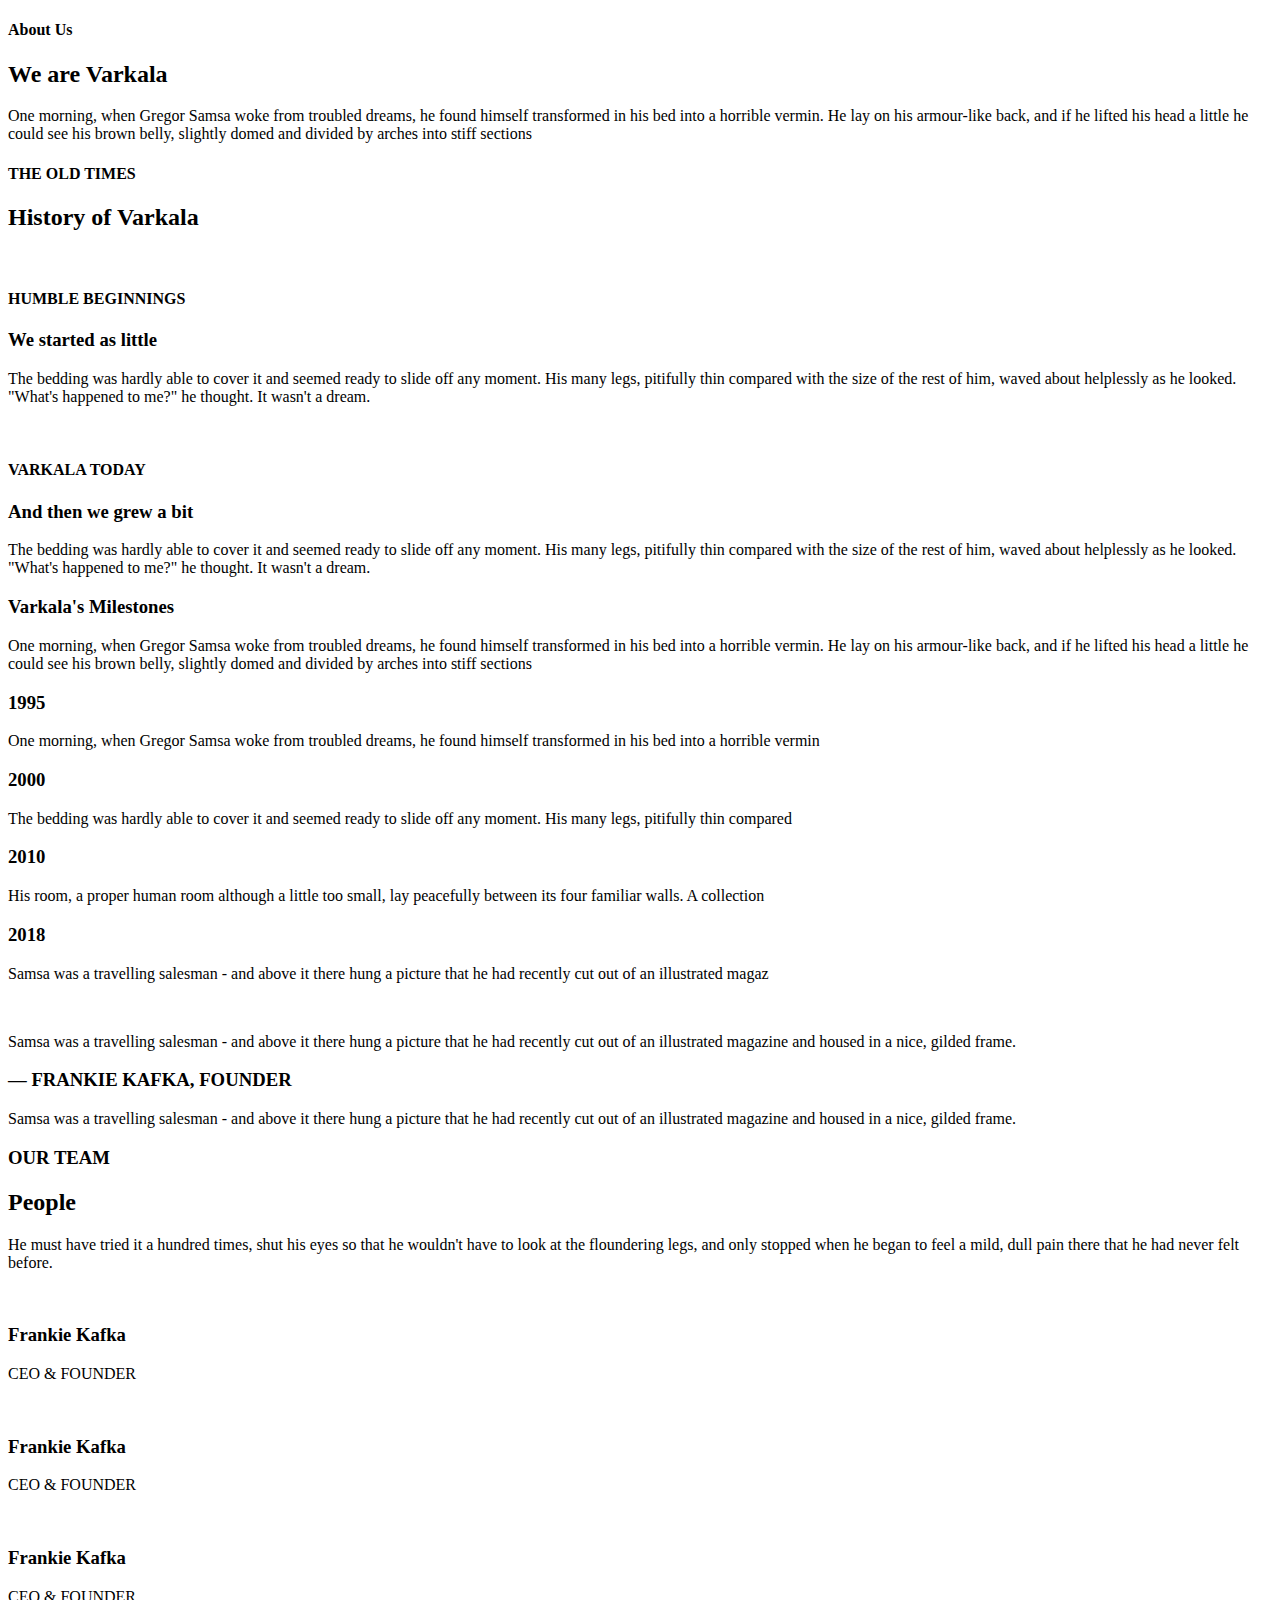
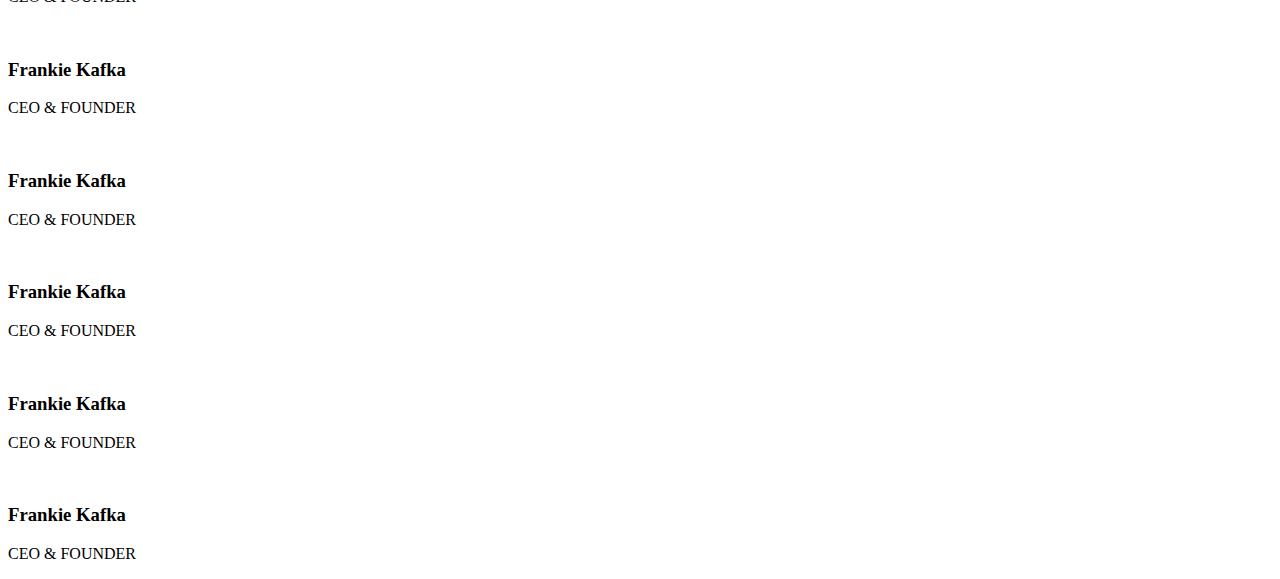
==== about.html @ fa37e6c3 "init commit" ====
<!DOCTYPE html>
<html lang="en">
  <head>
    <meta charset="UTF-8" />
    <meta http-equiv="X-UA-Compatible" content="IE=edge" />
    <meta name="viewport" content="width=device-width, initial-scale=1.0" />
    <title>Varkala - About</title>
  </head>
  <body>
    <section class="about-us-intro">
      <div class="container">
        <div class="box">
          <div class="left">
            <p class="line"></p>
          </div>
          <div class="right">
            <h4 class="subtitle">About Us</h4>
            <h2 class="title">We are Varkala</h2>
            <p class="text">
              One morning, when Gregor Samsa woke from troubled dreams, he found
              himself transformed in his bed into a horrible vermin. He lay on
              his armour-like back, and if he lifted his head a little he could
              see his brown belly, slightly domed and divided by arches into
              stiff sections
            </p>
          </div>
        </div>
        <div class="box">
          <div class="left">
            <p class="line"></p>
          </div>
          <div class="right">
            <h4 class="subtitle">THE OLD TIMES</h4>
            <h2 class="title">History of Varkala</h2>
          </div>
        </div>
      </div>
    </section>

    <section class="about-timeline">
      <div class="container">
        <div class="box-1">
          <div class="left">
            <img src="" alt="" />
          </div>
          <div class="right">
            <h4 class="subtitle">HUMBLE BEGINNINGS</h4>
            <h3 class="title">We started as little</h3>
            <p class="text">
              The bedding was hardly able to cover it and seemed ready to slide
              off any moment. His many legs, pitifully thin compared with the
              size of the rest of him, waved about helplessly as he looked.
              "What's happened to me?" he thought. It wasn't a dream.
            </p>
          </div>
        </div>

        <div class="box-2">
          <div class="left">
            <img src="" alt="" />
          </div>
          <div class="right">
            <h4 class="subtitle">VARKALA TODAY</h4>
            <h3 class="title">And then we grew a bit</h3>
            <p class="text">
              The bedding was hardly able to cover it and seemed ready to slide
              off any moment. His many legs, pitifully thin compared with the
              size of the rest of him, waved about helplessly as he looked.
              "What's happened to me?" he thought. It wasn't a dream.
            </p>
          </div>
        </div>
      </div>
    </section>

    <section class="about-milestones">
      <div class="container">
        <div class="box">
          <div class="left">
            <h3 class="title">Varkala's Milestones</h3>
            <p class="text">
              One morning, when Gregor Samsa woke from troubled dreams, he found
              himself transformed in his bed into a horrible vermin. He lay on
              his armour-like back, and if he lifted his head a little he could
              see his brown belly, slightly domed and divided by arches into
              stiff sections
            </p>
          </div>
          <div class="right">
            <div class="item">
              <h3 class="title">1995</h3>
              <p class="text">
                One morning, when Gregor Samsa woke from troubled dreams, he
                found himself transformed in his bed into a horrible vermin
              </p>
            </div>

            <div class="item">
              <h3 class="title">2000</h3>
              <p class="text">
                The bedding was hardly able to cover it and seemed ready to
                slide off any moment. His many legs, pitifully thin compared
              </p>
            </div>

            <div class="item">
              <h3 class="title">2010</h3>
              <p class="text">
                His room, a proper human room although a little too small, lay
                peacefully between its four familiar walls. A collection
              </p>
            </div>

            <div class="item">
              <h3 class="title">2018</h3>
              <p class="text">
                Samsa was a travelling salesman - and above it there hung a
                picture that he had recently cut out of an illustrated magaz
              </p>
            </div>
          </div>
        </div>
      </div>
    </section>

    <section class="about-founder">
      <div class="container">
        <div class="box">
          <div class="left">
            <img src="" alt="" />
          </div>
          <div class="right">
            <p class="quote">
              Samsa was a travelling salesman - and above it there hung a
              picture that he had recently cut out of an illustrated magazine
              and housed in a nice, gilded frame.
            </p>
            <h3 class="author">— FRANKIE KAFKA, FOUNDER</h3>
            <p class="text">
              Samsa was a travelling salesman - and above it there hung a
              picture that he had recently cut out of an illustrated magazine
              and housed in a nice, gilded frame.
            </p>
          </div>
        </div>
      </div>
    </section>

    <scetion class="about-team">
      <div class="container">
        <h3 class="subtitle">OUR TEAM</h3>
        <h2 class="title">People</h2>
        <p class="text">
          He must have tried it a hundred times, shut his eyes so that he
          wouldn't have to look at the floundering legs, and only stopped when
          he began to feel a mild, dull pain there that he had never felt
          before.
        </p>
        <div class="box">
            <div class="item"> 
                <img src="" alt="">    
                <h3 class="name"> Frankie Kafka</h3>
                <p class="position"> CEO & FOUNDER </p>
            </div>
            <div class="item"> 
                <img src="" alt="">    
                <h3 class="name"> Frankie Kafka</h3>
                <p class="position"> CEO & FOUNDER </p>
            </div>
            <div class="item"> 
                <img src="" alt="">    
                <h3 class="name"> Frankie Kafka</h3>
                <p class="position"> CEO & FOUNDER </p>
            </div>
            <div class="item"> 
                <img src="" alt="">    
                <h3 class="name"> Frankie Kafka</h3>
                <p class="position"> CEO & FOUNDER </p>
            </div>
            <div class="item"> 
                <img src="" alt="">    
                <h3 class="name"> Frankie Kafka</h3>
                <p class="position"> CEO & FOUNDER </p>
            </div>
            <div class="item"> 
                <img src="" alt="">    
                <h3 class="name"> Frankie Kafka</h3>
                <p class="position"> CEO & FOUNDER </p>
            </div>
            <div class="item"> 
                <img src="" alt="">    
                <h3 class="name"> Frankie Kafka</h3>
                <p class="position"> CEO & FOUNDER </p>
            </div>
            <div class="item"> 
                <img src="" alt="">    
                <h3 class="name"> Frankie Kafka</h3>
                <p class="position"> CEO & FOUNDER </p>
            </div>
        </div>
      </div>
    </scetion>

    <section class="sponsors">
        
    </section>


  </body>
</html>
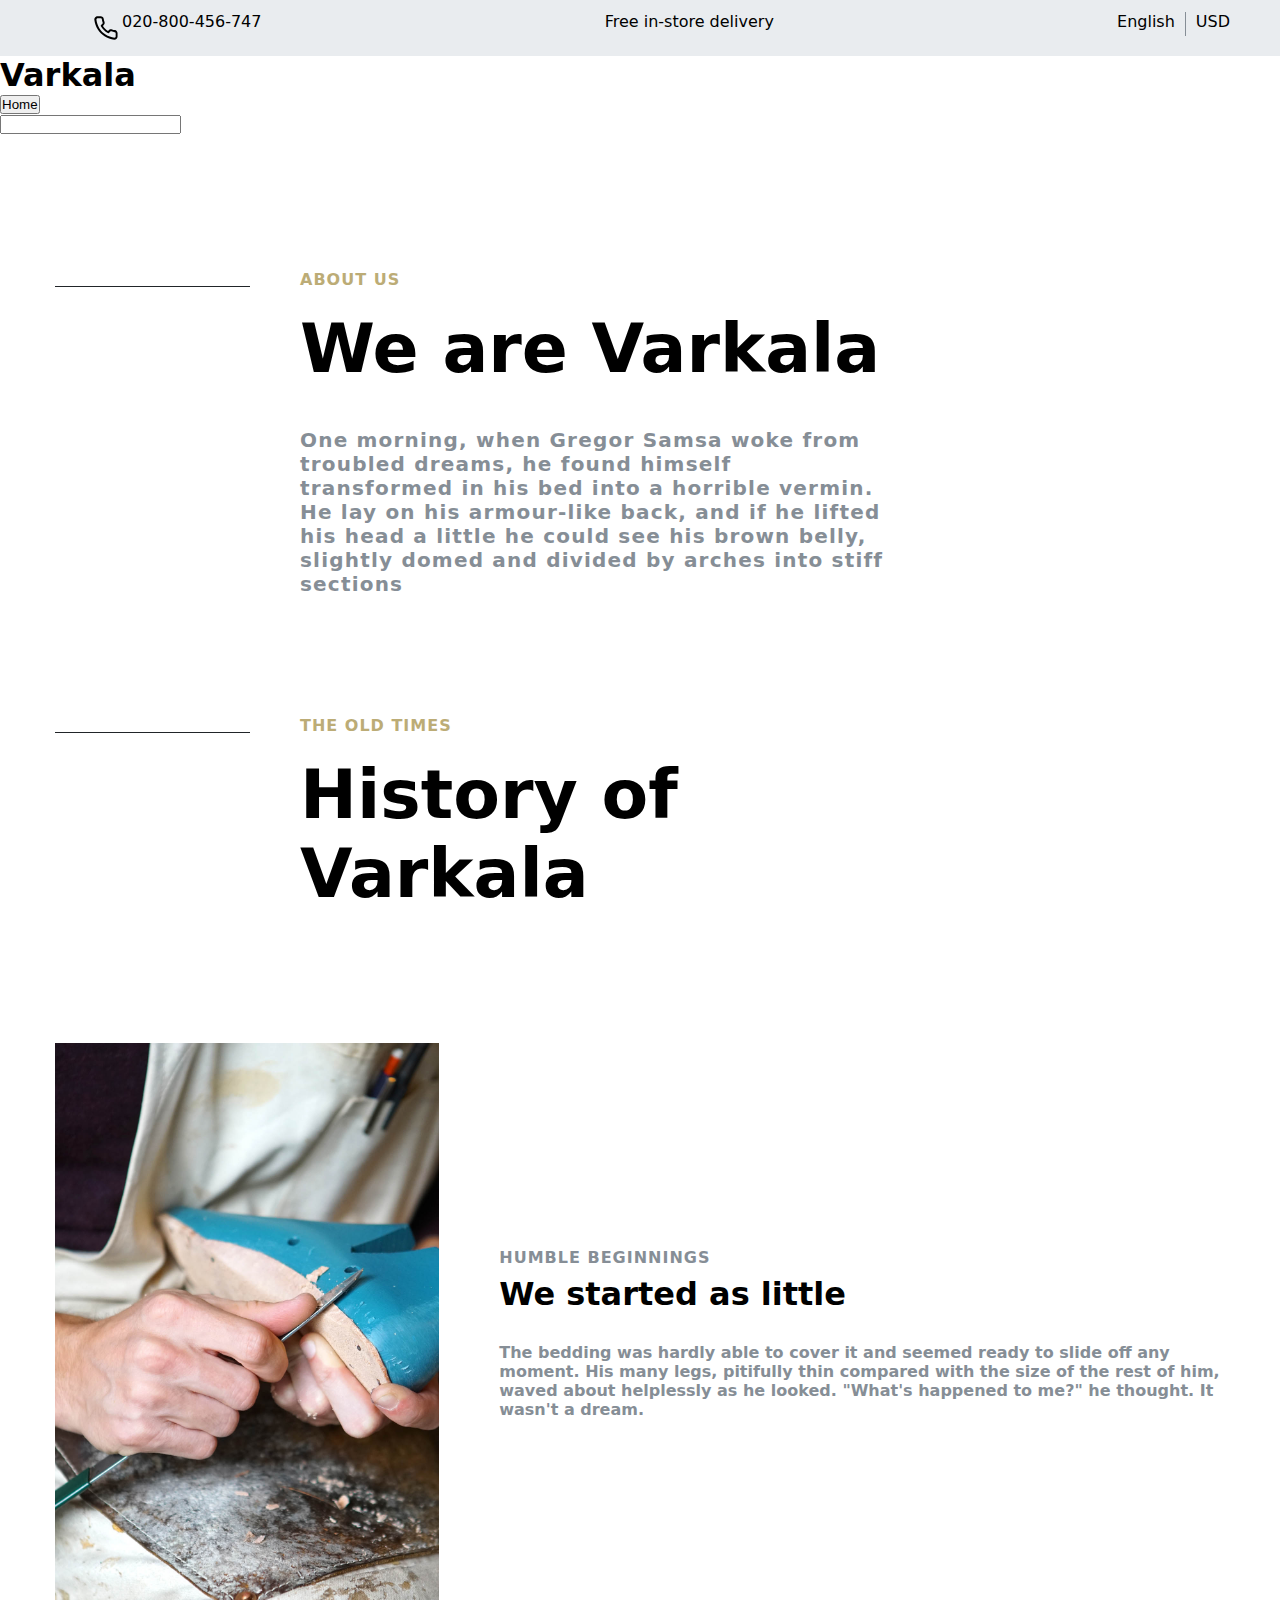
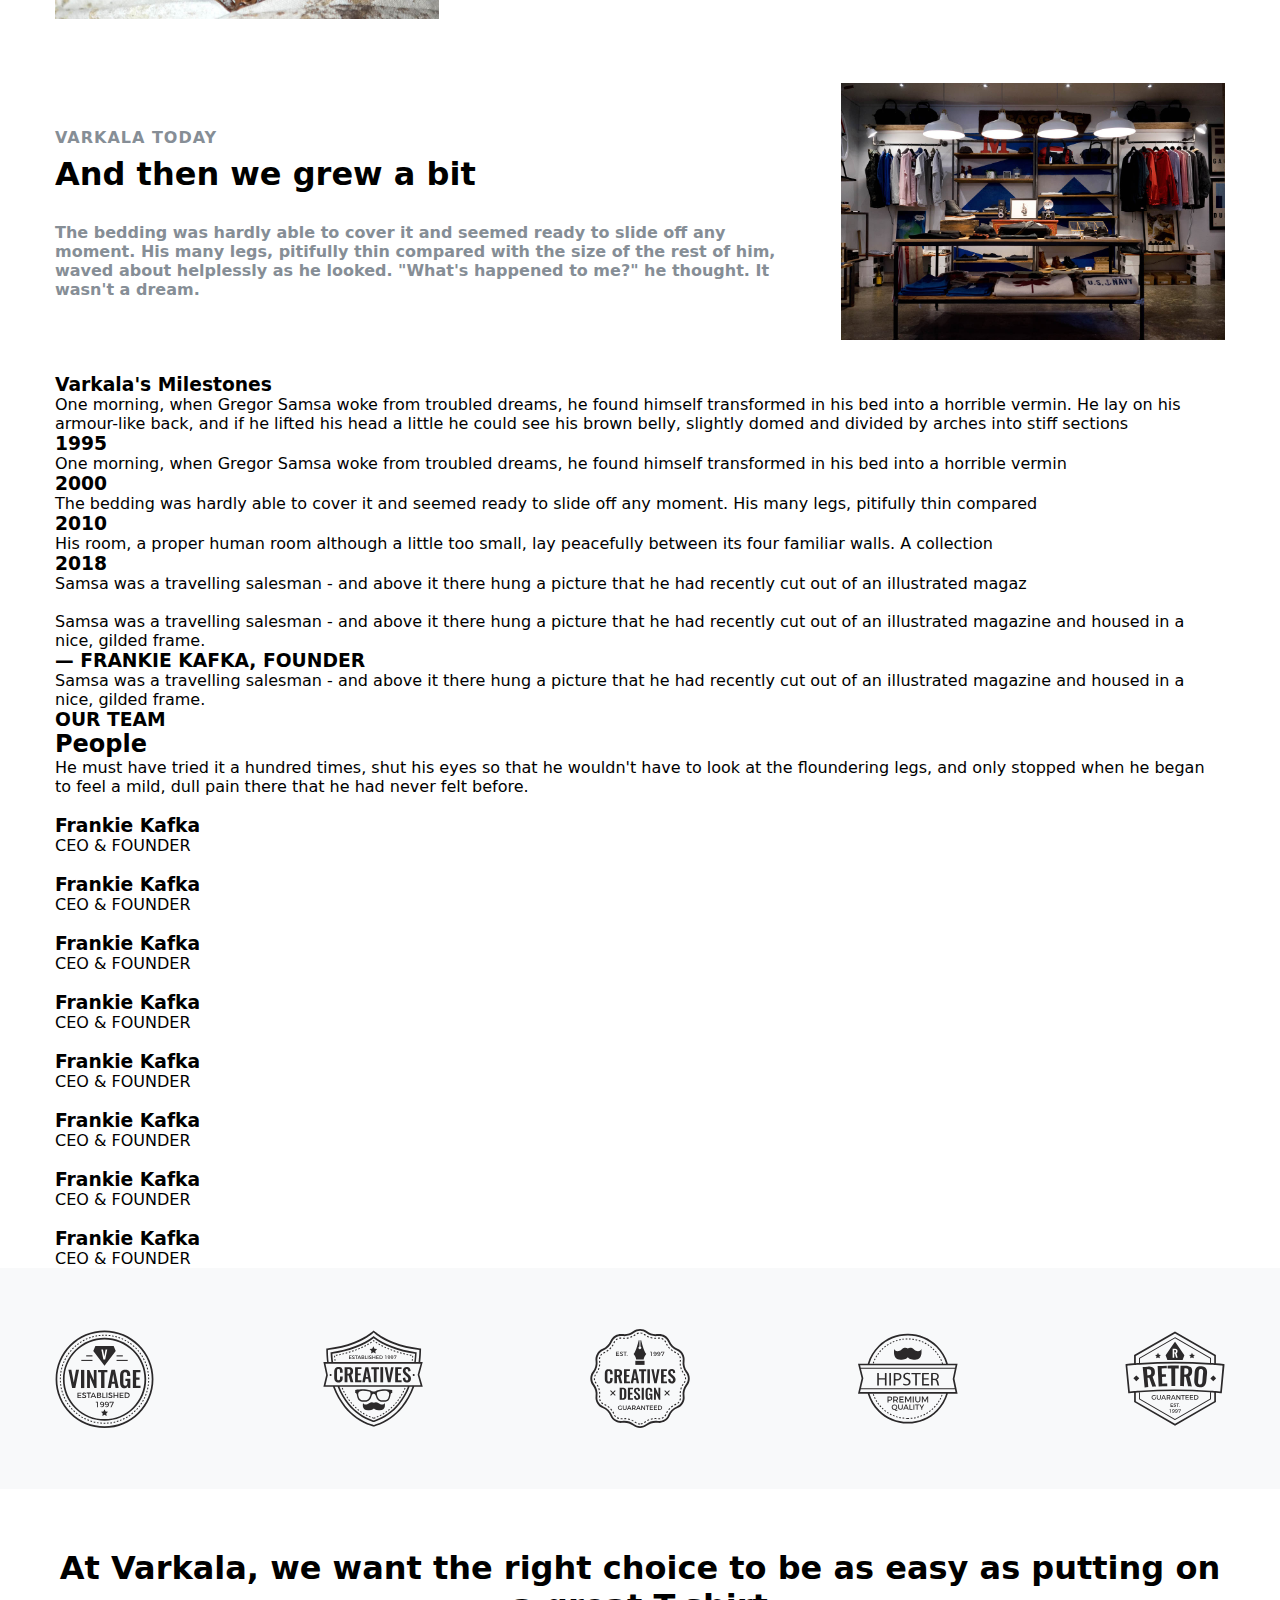
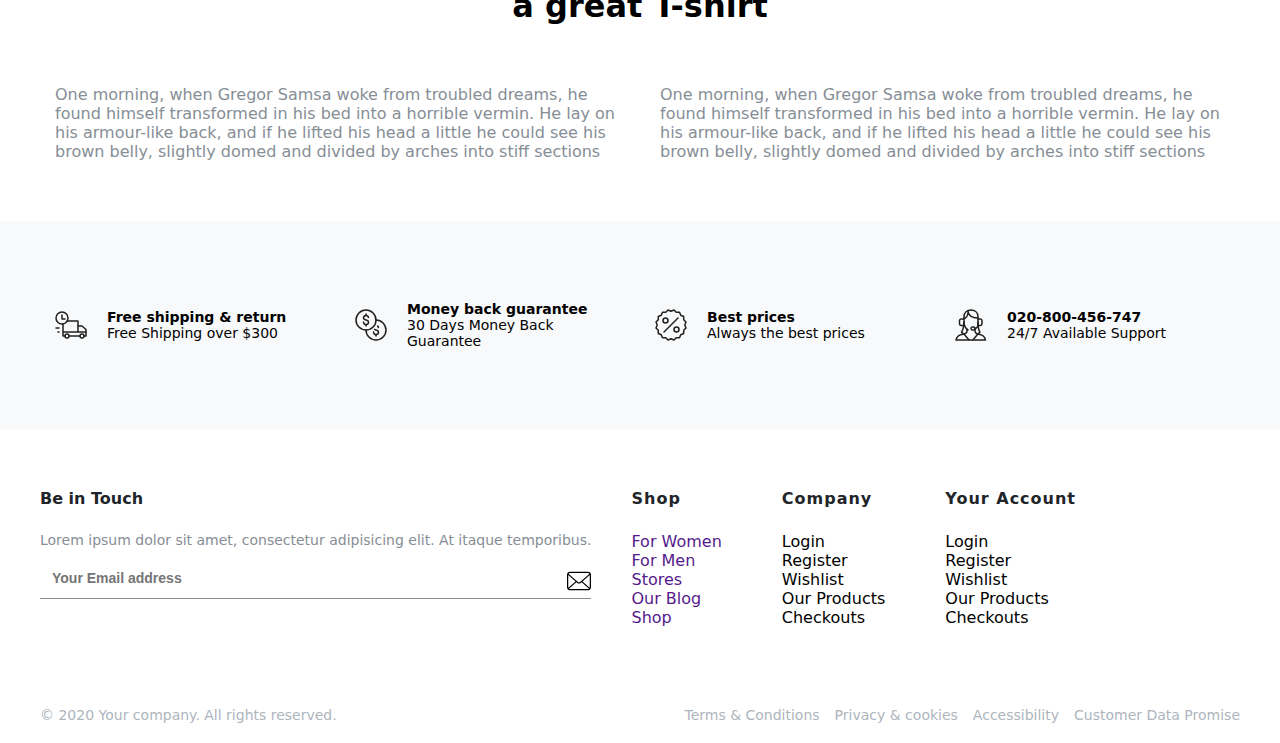
==== commit 57b967c5: "added svgs" ====
--- a/about.html
+++ b/about.html
@@ -5,8 +5,90 @@
     <meta http-equiv="X-UA-Compatible" content="IE=edge" />
     <meta name="viewport" content="width=device-width, initial-scale=1.0" />
     <title>Varkala - About</title>
+    <link
+      rel="stylesheet"
+      href="https://cdnjs.cloudflare.com/ajax/libs/font-awesome/6.4.0/css/all.min.css"
+      integrity="sha512-iecdLmaskl7CVkqkXNQ/ZH/XLlvWZOJyj7Yy7tcenmpD1ypASozpmT/E0iPtmFIB46ZmdtAc9eNBvH0H/ZpiBw=="
+      crossorigin="anonymous"
+      referrerpolicy="no-referrer"
+    />
+    <link rel="stylesheet" href="./scss/main.css" />
   </head>
   <body>
+    <header class="header">
+      <div class="contacts">
+        <i class="fab fa-facebook-f"> </i>
+        <i class="fab fa-twitter"> </i>
+        <div class="phone">
+          <img src="./img/phone.svg" alt="" />
+          <p class="number">020-800-456-747</p>
+        </div>
+      </div>
+      <p>Free in-store delivery</p>
+      <div class="actions">
+        <div class="dropdown">
+          <label for="lang-dropdown">
+            <p>English</p>
+          </label>
+          <input id="lang-dropdown" type="checkbox" />
+          <ul class="menu">
+            <li>German</li>
+            <li>French</li>
+          </ul>
+        </div>
+
+        <span class="horizontal-line"></span>
+
+        <div class="dropdown">
+          <label for="currency-dropdown">
+            <p>USD</p>
+          </label>
+          <input id="currency-dropdown" type="checkbox" />
+          <ul class="menu">
+            <li>EUR</li>
+            <li>GBP</li>
+          </ul>
+        </div>
+      </div>
+    </header>
+
+    <nav>
+      <div class="left">
+        <h1 class="title">Varkala</h1>
+        <div class="dropdown">
+          <button>Home</button>
+          <ul class="menu">
+            <li>Home 1 - Fashion</li>
+            <li>Home 2 - Fashion</li>
+            <li>Home 3 - Design</li>
+            <li>Home 4 - Design</li>
+          </ul>
+        </div>
+      </div>
+      <div class="right">
+        <form action="">
+          <input type="search" />
+          <img src="" alt="" />
+        </form>
+        <div class="actions">
+          <div class="profile">
+            <img src="" alt="" />
+          </div>
+          <div class="wishlist">
+            <img src="" alt="" />
+            <p class="number"></p>
+          </div>
+          <div class="checkout">
+            <img src="" alt="" />
+            <p class="number"></p>
+          </div>
+          <div class="about">
+            <img src="" alt="" />
+          </div>
+        </div>
+      </div>
+    </nav>
+
     <section class="about-us-intro">
       <div class="container">
         <div class="box">
@@ -39,11 +121,11 @@
 
     <section class="about-timeline">
       <div class="container">
-        <div class="box-1">
-          <div class="left">
-            <img src="" alt="" />
-          </div>
-          <div class="right">
+        <div class="box box-1">
+          <div class="img-wrap">
+            <img src="./img/about-timline-1.jpg" alt="" />
+          </div>
+          <div class="context">
             <h4 class="subtitle">HUMBLE BEGINNINGS</h4>
             <h3 class="title">We started as little</h3>
             <p class="text">
@@ -55,11 +137,11 @@
           </div>
         </div>
 
-        <div class="box-2">
-          <div class="left">
-            <img src="" alt="" />
-          </div>
-          <div class="right">
+        <div class="box box-2">
+          <div class="img-wrap">
+            <img src="./img/about-timline-2.jpg" alt="" />
+          </div>
+          <div class="context">
             <h4 class="subtitle">VARKALA TODAY</h4>
             <h3 class="title">And then we grew a bit</h3>
             <p class="text">
@@ -146,65 +228,191 @@
       </div>
     </section>
 
-    <scetion class="about-team">
-      <div class="container">
-        <h3 class="subtitle">OUR TEAM</h3>
-        <h2 class="title">People</h2>
-        <p class="text">
-          He must have tried it a hundred times, shut his eyes so that he
-          wouldn't have to look at the floundering legs, and only stopped when
-          he began to feel a mild, dull pain there that he had never felt
-          before.
-        </p>
-        <div class="box">
-            <div class="item"> 
-                <img src="" alt="">    
-                <h3 class="name"> Frankie Kafka</h3>
-                <p class="position"> CEO & FOUNDER </p>
-            </div>
-            <div class="item"> 
-                <img src="" alt="">    
-                <h3 class="name"> Frankie Kafka</h3>
-                <p class="position"> CEO & FOUNDER </p>
-            </div>
-            <div class="item"> 
-                <img src="" alt="">    
-                <h3 class="name"> Frankie Kafka</h3>
-                <p class="position"> CEO & FOUNDER </p>
-            </div>
-            <div class="item"> 
-                <img src="" alt="">    
-                <h3 class="name"> Frankie Kafka</h3>
-                <p class="position"> CEO & FOUNDER </p>
-            </div>
-            <div class="item"> 
-                <img src="" alt="">    
-                <h3 class="name"> Frankie Kafka</h3>
-                <p class="position"> CEO & FOUNDER </p>
-            </div>
-            <div class="item"> 
-                <img src="" alt="">    
-                <h3 class="name"> Frankie Kafka</h3>
-                <p class="position"> CEO & FOUNDER </p>
-            </div>
-            <div class="item"> 
-                <img src="" alt="">    
-                <h3 class="name"> Frankie Kafka</h3>
-                <p class="position"> CEO & FOUNDER </p>
-            </div>
-            <div class="item"> 
-                <img src="" alt="">    
-                <h3 class="name"> Frankie Kafka</h3>
-                <p class="position"> CEO & FOUNDER </p>
-            </div>
-        </div>
-      </div>
-    </scetion>
-
-    <section class="sponsors">
-        
-    </section>
-
-
+    <section class="about-team">
+      <div class="container">
+        <div class="left">
+          <div class="line"></div>
+        </div>
+        <div class="right">
+          <h3 class="subtitle">OUR TEAM</h3>
+          <h2 class="title">People</h2>
+          <p class="text">
+            He must have tried it a hundred times, shut his eyes so that he
+            wouldn't have to look at the floundering legs, and only stopped when
+            he began to feel a mild, dull pain there that he had never felt
+            before.
+          </p>
+          <div class="box">
+            <div class="item">
+              <img src="" alt="" />
+              <h3 class="name">Frankie Kafka</h3>
+              <p class="position">CEO & FOUNDER</p>
+            </div>
+            <div class="item">
+              <img src="" alt="" />
+              <h3 class="name">Frankie Kafka</h3>
+              <p class="position">CEO & FOUNDER</p>
+            </div>
+            <div class="item">
+              <img src="" alt="" />
+              <h3 class="name">Frankie Kafka</h3>
+              <p class="position">CEO & FOUNDER</p>
+            </div>
+            <div class="item">
+              <img src="" alt="" />
+              <h3 class="name">Frankie Kafka</h3>
+              <p class="position">CEO & FOUNDER</p>
+            </div>
+            <div class="item">
+              <img src="" alt="" />
+              <h3 class="name">Frankie Kafka</h3>
+              <p class="position">CEO & FOUNDER</p>
+            </div>
+            <div class="item">
+              <img src="" alt="" />
+              <h3 class="name">Frankie Kafka</h3>
+              <p class="position">CEO & FOUNDER</p>
+            </div>
+            <div class="item">
+              <img src="" alt="" />
+              <h3 class="name">Frankie Kafka</h3>
+              <p class="position">CEO & FOUNDER</p>
+            </div>
+            <div class="item">
+              <img src="" alt="" />
+              <h3 class="name">Frankie Kafka</h3>
+              <p class="position">CEO & FOUNDER</p>
+            </div>
+          </div>
+        </div>
+      </div>
+    </section>
+
+    <section class="about-sponsors">
+      <div class="container">
+        <div class="logos">
+          <img src="./img/sponsor-1.svg" alt="" />
+          <img src="./img/sponsor-2.svg" alt="" />
+          <img src="./img/sponsor-3.svg" alt="" />
+          <img src="./img/sponsor-4.svg" alt="" />
+          <img src="./img/sponsor-5.svg" alt="" />
+        </div>
+      </div>
+    </section>
+
+    <section class="about-at">
+      <div class="container">
+        <h3 class="title">
+          At Varkala, we want the right choice to be as easy as putting on a
+          great T-shirt
+        </h3>
+        <article>
+          <p>
+            One morning, when Gregor Samsa woke from troubled dreams, he found
+            himself transformed in his bed into a horrible vermin. He lay on his
+            armour-like back, and if he lifted his head a little he could see
+            his brown belly, slightly domed and divided by arches into stiff
+            sections
+          </p>
+          <p>
+            One morning, when Gregor Samsa woke from troubled dreams, he found
+            himself transformed in his bed into a horrible vermin. He lay on his
+            armour-like back, and if he lifted his head a little he could see
+            his brown belly, slightly domed and divided by arches into stiff
+            sections
+          </p>
+        </article>
+      </div>
+    </section>
+
+    <footer>
+      <div class="box-1">
+        <div class="container">
+          <div class="item">
+            <img src="./img/footer-delivery.svg" alt="" />
+            <div>
+              <h3 class="title">Free shipping & return</h3>
+              <p class="subtitle">Free Shipping over $300</p>
+            </div>
+          </div>
+          <div class="item">
+            <img src="./img/footer-money.svg" alt="" />
+            <div>
+              <h3 class="title">Money back guarantee</h3>
+              <p class="subtitle">30 Days Money Back Guarantee</p>
+            </div>
+          </div>
+
+          <div class="item">
+            <img src="./img/footer-price.svg" alt="" />
+            <div>
+              <h3 class="title">Best prices</h3>
+              <p class="subtitle">Always the best prices</p>
+            </div>
+          </div>
+
+          <div class="item">
+            <img src="./img/footer-customer.svg" alt="" />
+            <div>
+              <h3 class="title">020-800-456-747</h3>
+              <p class="subtitle">24/7 Available Support</p>
+            </div>
+          </div>
+        </div>
+      </div>
+
+      <div class="box-2 container">
+        <div class="contact">
+          <h3 class="title">Be in Touch</h3>
+          <p class="subtitle">
+            Lorem ipsum dolor sit amet, consectetur adipisicing elit. At itaque
+            temporibus.
+          </p>
+          <form action="">
+            <input type="text" placeholder="Your Email address" />
+          </form>
+        </div>
+        <div class="shop links">
+          <h4 class="title">Shop</h4>
+          <ul>
+            <li><a href=""> For Women </a></li>
+            <li><a href=""> For Men </a></li>
+            <li><a href=""> Stores </a></li>
+            <li><a href=""> Our Blog </a></li>
+            <li><a href=""> Shop </a></li>
+          </ul>
+        </div>
+        <div class="company links">
+          <h4 class="title">Company</h4>
+          <ul>
+            <li>Login</li>
+            <li>Register</li>
+            <li>Wishlist</li>
+            <li>Our Products</li>
+            <li>Checkouts</li>
+          </ul>
+        </div>
+        <div class="account links">
+          <h4 class="title">Your Account</h4>
+          <ul>
+            <li>Login</li>
+            <li>Register</li>
+            <li>Wishlist</li>
+            <li>Our Products</li>
+            <li>Checkouts</li>
+          </ul>
+        </div>
+      </div>
+
+      <div class="box-3 container">
+        <p class="copyright">© 2020 Your company. All rights reserved.</p>
+        <ul>
+          <li><a href=""> Terms & Conditions </a></li>
+          <li><a href=""> Privacy & cookies </a></li>
+          <li><a href=""> Accessibility </a></li>
+          <li><a href=""> Customer Data Promise </a></li>
+        </ul>
+      </div>
+    </footer>
   </body>
 </html>
--- a/scss/main.css
+++ b/scss/main.css
@@ -0,0 +1,260 @@
+* {
+  margin: 0;
+  padding: 0;
+  box-sizing: border-box;
+  text-decoration: none;
+  list-style-type: none;
+}
+
+html {
+  font-family: system-ui, -apple-system, BlinkMacSystemFont, "Segoe UI", Roboto, Oxygen, Ubuntu, Cantarell, "Open Sans", "Helvetica Neue", sans-serif;
+}
+
+.container {
+  max-width: 1200px;
+  margin: 0 auto;
+  padding: 0 15px;
+}
+
+.header {
+  display: flex;
+  justify-content: space-between;
+  background-color: #e9ecef;
+  padding: 12px 50px;
+}
+.header .contacts {
+  display: flex;
+}
+.header .contacts i {
+  margin-right: 10px;
+}
+.header .contacts .phone {
+  margin-left: 20px;
+  display: flex;
+}
+.header .contacts .phone img {
+  width: 32px;
+}
+.header .actions {
+  display: flex;
+  gap: 10px;
+}
+.header .actions span.horizontal-line {
+  display: block;
+  width: 1px;
+  height: 24px;
+  background-color: #868e96;
+}
+
+.dropdown {
+  position: relative;
+}
+.dropdown input {
+  display: none;
+}
+.dropdown .menu {
+  position: absolute;
+  display: none;
+  z-index: 2;
+  background-color: #fff;
+  box-shadow: 0 4px 8px rgba(0, 0, 0, 0.2);
+  left: 0;
+}
+.dropdown .menu li {
+  padding: 10px 20px;
+  color: #868e96;
+  cursor: pointer;
+}
+.dropdown .menu li:hover {
+  color: #191919;
+}
+.dropdown input:checked + .menu {
+  display: block;
+}
+
+.about-us-intro .box {
+  padding: 60px 0;
+  display: flex;
+  gap: 50px;
+}
+.about-us-intro .box .left {
+  width: 16.6666666667%;
+}
+.about-us-intro .box .left .line {
+  width: 100%;
+  background-color: #212529;
+  height: 1px;
+  margin-top: 16px;
+}
+.about-us-intro .box .right {
+  width: 50%;
+}
+.about-us-intro .box .right .subtitle {
+  color: #bcac76;
+  margin-bottom: 20px;
+  letter-spacing: 1px;
+  text-transform: uppercase;
+}
+.about-us-intro .box .right .title {
+  font-size: 68px;
+  margin-bottom: 40px;
+}
+.about-us-intro .box .right .text {
+  color: #868e96;
+  font-weight: bold;
+  letter-spacing: 1.2px;
+  font-size: 20px;
+}
+
+.about-timeline .box {
+  padding: 30px 0;
+  display: flex;
+  align-items: center;
+  gap: 60px;
+}
+.about-timeline .box img {
+  width: 100%;
+}
+.about-timeline .box .subtitle {
+  color: #868e96;
+  letter-spacing: 1px;
+  text-transform: uppercase;
+  margin-bottom: 8px;
+}
+.about-timeline .box .title {
+  font-size: 32px;
+  margin-bottom: 30px;
+}
+.about-timeline .box .text {
+  color: #868e96;
+  font-size: 16px;
+  font-weight: bold;
+}
+.about-timeline .box-2 .img-wrap {
+  order: 2;
+}
+
+footer .box-1 {
+  padding: 80px 0;
+  width: 100%;
+  background-color: #f8f9fa;
+}
+footer .box-1 .container {
+  display: grid;
+  grid-template-columns: repeat(4, 1fr);
+  gap: 30px;
+}
+footer .box-1 img {
+  width: 32px;
+  height: 32px;
+}
+footer .box-1 .item {
+  display: flex;
+  gap: 20px;
+  align-items: center;
+}
+footer .box-1 .title {
+  font-size: 14px;
+}
+footer .box-1 .subtitle {
+  font-size: 14px;
+}
+footer .box-2 {
+  padding: 60px 0;
+  display: flex;
+  gap: 40px;
+}
+footer .box-2 .contact .title {
+  color: #212529;
+  margin-bottom: 24px;
+  font-size: 16px;
+}
+footer .box-2 .contact .subtitle {
+  color: #868e96;
+  margin-bottom: 16px;
+  font-size: 14px;
+}
+footer .box-2 .contact form {
+  position: relative;
+}
+footer .box-2 .contact form input {
+  width: 100%;
+  border: none;
+  border-bottom: 1px solid #868e96;
+  padding: 6px 20px 12px 12px;
+  outline: none;
+  font-weight: bold;
+  font-size: 14px;
+  background-image: url("../img/email.svg");
+  background-size: 24px;
+  background-repeat: no-repeat;
+  background-position: center right;
+}
+footer .box-2 .links {
+  margin-right: 20px;
+}
+footer .box-2 .links .title {
+  color: #212529;
+  font-size: 16px;
+  margin-bottom: 24px;
+  letter-spacing: 1px;
+}
+footer .box-2 .links .title li {
+  color: #868e96 !important;
+  font-size: 14px;
+  margin-bottom: 8px;
+}
+footer .box-2 .links .title a {
+  color: inherit;
+}
+footer .box-3 {
+  padding: 20px 0;
+  color: #adb5bd;
+  display: flex;
+  justify-content: space-between;
+}
+footer .box-3 .copyright {
+  font-size: 14px;
+}
+footer .box-3 ul {
+  display: flex;
+  gap: 15px;
+}
+footer .box-3 li {
+  font-size: 14px;
+}
+footer .box-3 a {
+  color: inherit;
+}
+footer .box-3 a:hover {
+  text-decoration: underline;
+}
+
+section.about-at {
+  padding: 60px 0;
+}
+section.about-at .title {
+  text-align: center;
+  font-size: 32px;
+  margin-bottom: 60px;
+}
+section.about-at article {
+  display: grid;
+  grid-template-columns: 1fr 1fr;
+  gap: 40px;
+}
+section.about-at article p {
+  color: #868e96;
+}
+
+section.about-sponsors {
+  padding: 60px 0;
+  background-color: #f8f9fa;
+}
+section.about-sponsors .logos {
+  display: flex;
+  justify-content: space-between;
+}
+section.about-sponsors img {
+  width: 100px;
+}/*# sourceMappingURL=main.css.map */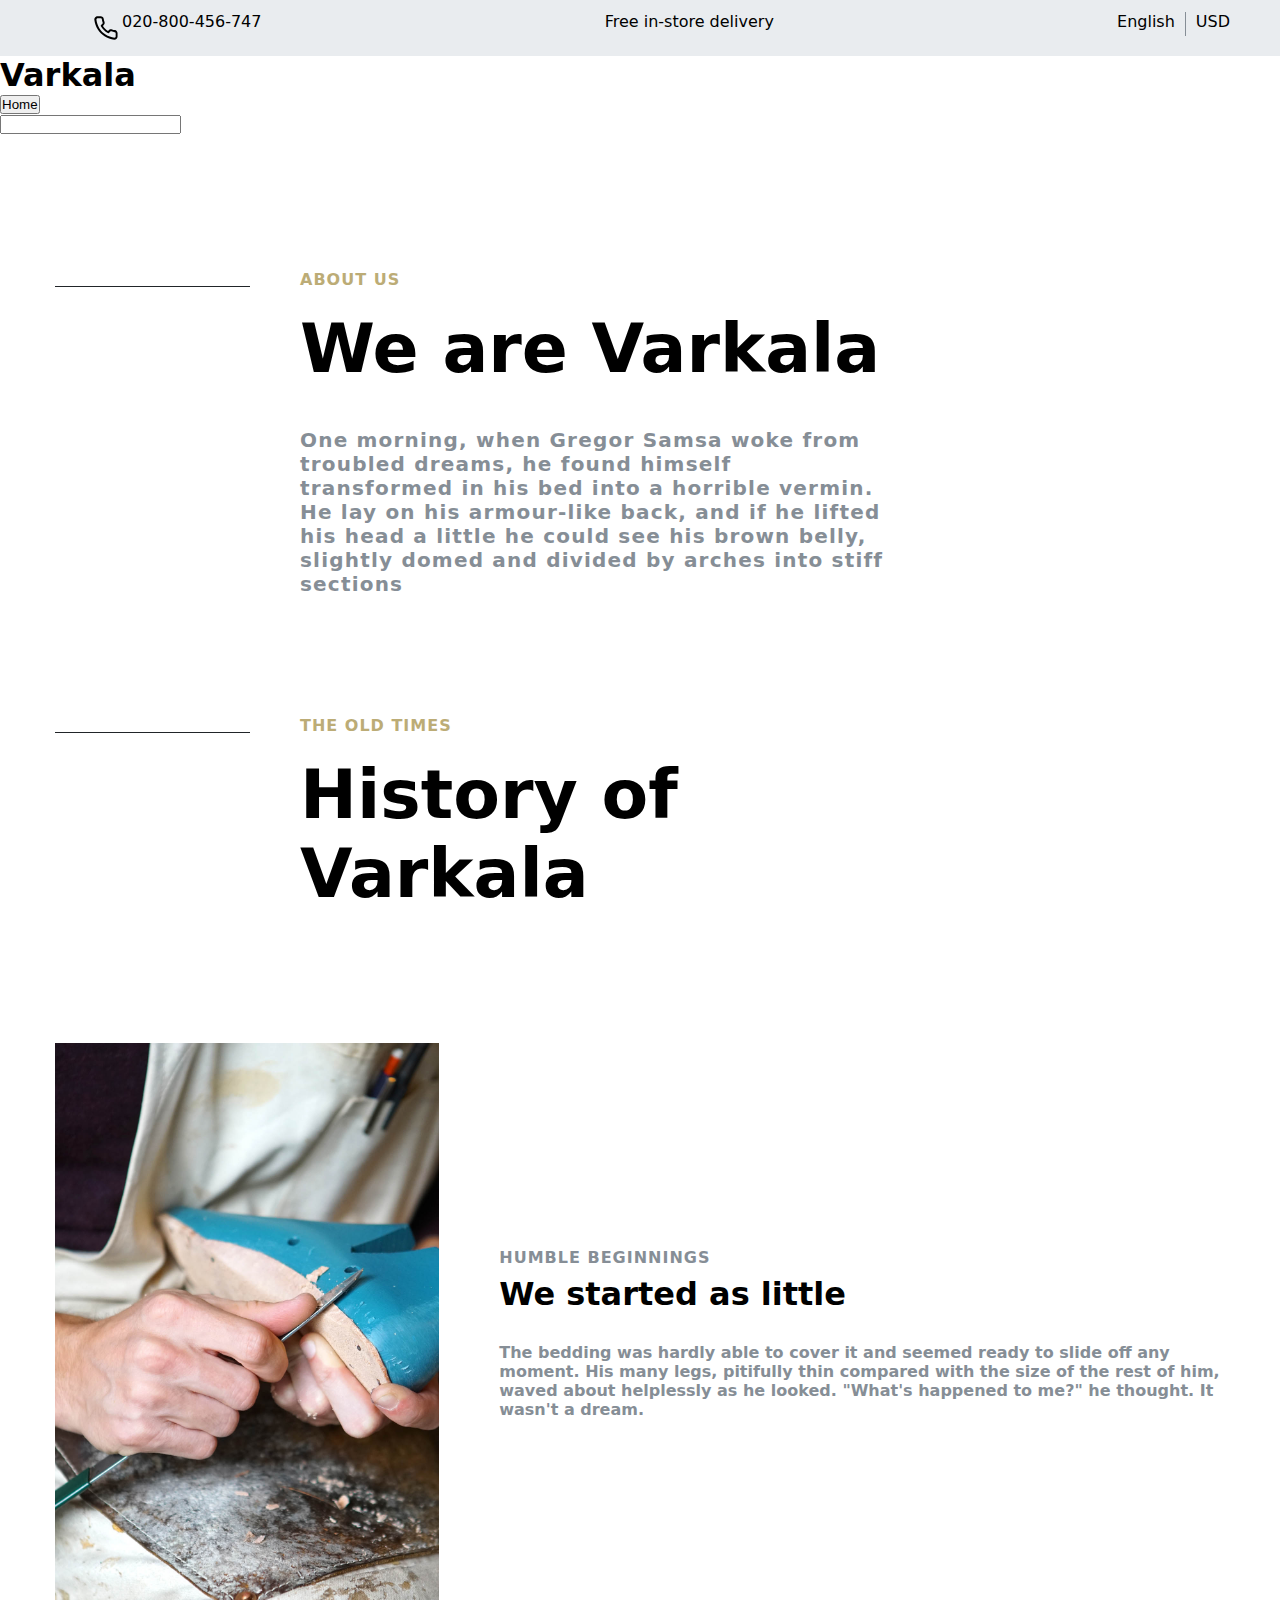
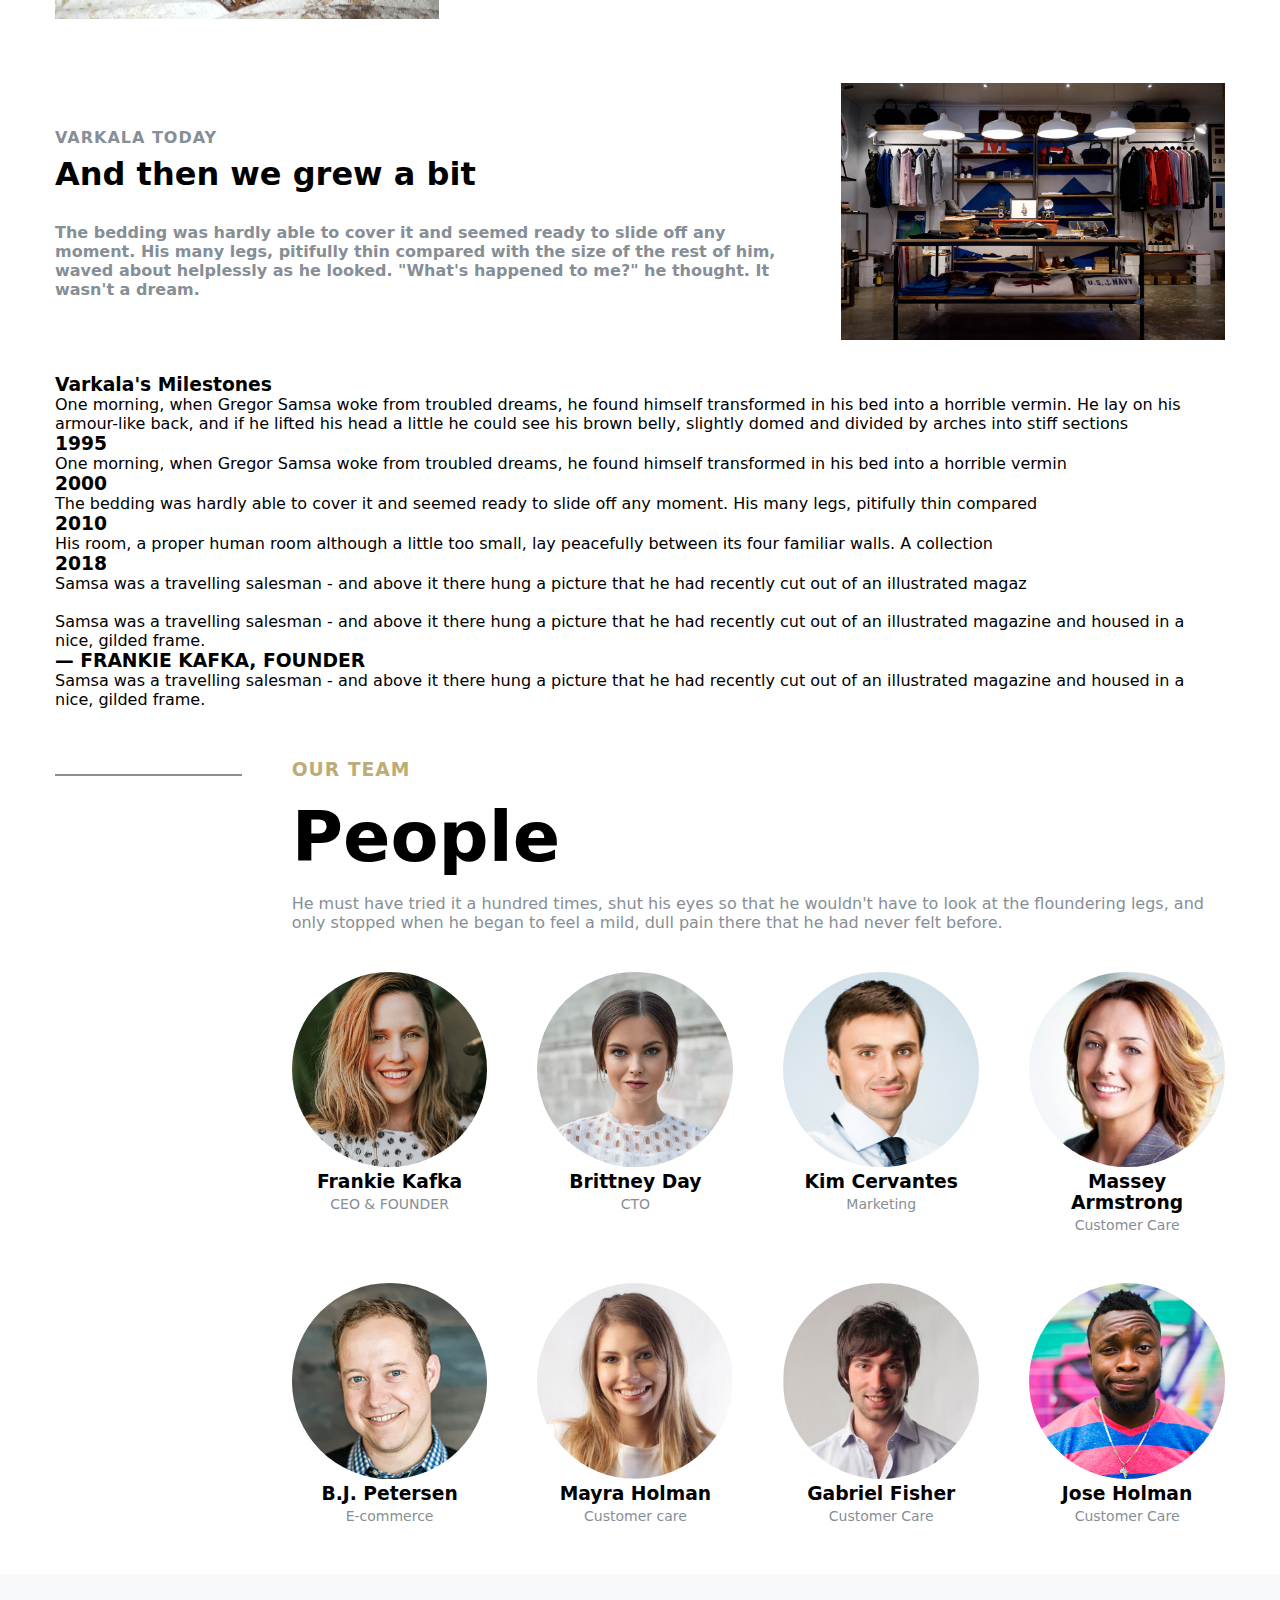
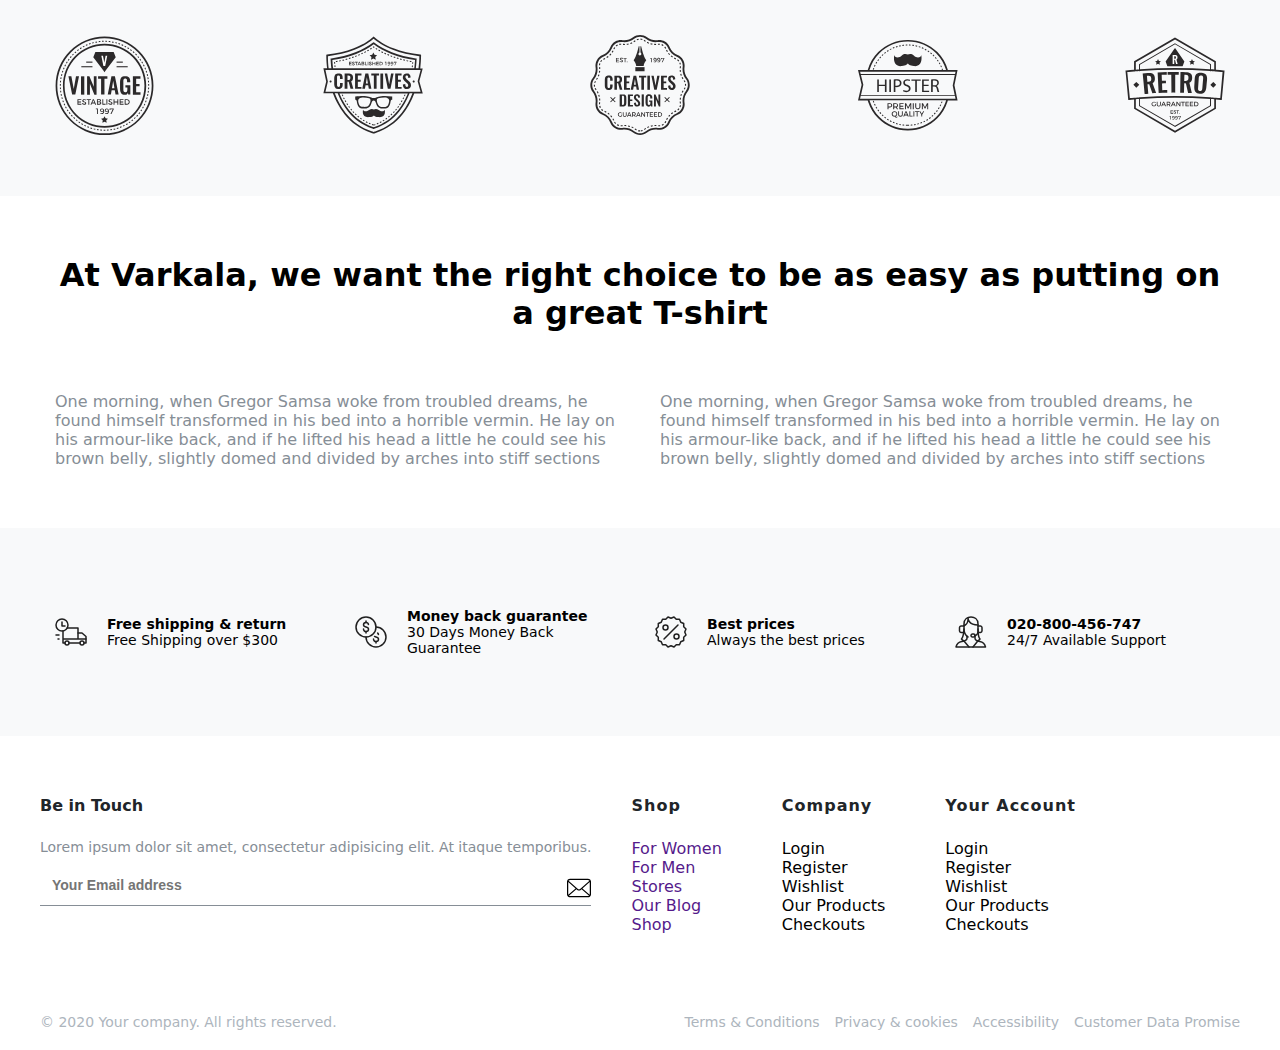
==== commit e0247196: "added images" ====
--- a/about.html
+++ b/about.html
@@ -231,7 +231,7 @@
     <section class="about-team">
       <div class="container">
         <div class="left">
-          <div class="line"></div>
+          <p class="line"></p>
         </div>
         <div class="right">
           <h3 class="subtitle">OUR TEAM</h3>
@@ -244,44 +244,44 @@
           </p>
           <div class="box">
             <div class="item">
-              <img src="" alt="" />
+              <img src="./img/about-people-1.jpg" alt="" />
               <h3 class="name">Frankie Kafka</h3>
               <p class="position">CEO & FOUNDER</p>
             </div>
             <div class="item">
-              <img src="" alt="" />
-              <h3 class="name">Frankie Kafka</h3>
-              <p class="position">CEO & FOUNDER</p>
-            </div>
-            <div class="item">
-              <img src="" alt="" />
-              <h3 class="name">Frankie Kafka</h3>
-              <p class="position">CEO & FOUNDER</p>
-            </div>
-            <div class="item">
-              <img src="" alt="" />
-              <h3 class="name">Frankie Kafka</h3>
-              <p class="position">CEO & FOUNDER</p>
-            </div>
-            <div class="item">
-              <img src="" alt="" />
-              <h3 class="name">Frankie Kafka</h3>
-              <p class="position">CEO & FOUNDER</p>
-            </div>
-            <div class="item">
-              <img src="" alt="" />
-              <h3 class="name">Frankie Kafka</h3>
-              <p class="position">CEO & FOUNDER</p>
-            </div>
-            <div class="item">
-              <img src="" alt="" />
-              <h3 class="name">Frankie Kafka</h3>
-              <p class="position">CEO & FOUNDER</p>
-            </div>
-            <div class="item">
-              <img src="" alt="" />
-              <h3 class="name">Frankie Kafka</h3>
-              <p class="position">CEO & FOUNDER</p>
+              <img src="./img/about-people-2.jpg" alt="" />
+              <h3 class="name"> Brittney Day            </h3>
+              <p class="position"> CTO </p>
+            </div>
+            <div class="item">
+              <img src="./img/about-people-3.jpg" alt="" />
+              <h3 class="name">Kim Cervantes</h3>
+              <p class="position"> Marketing </p>
+            </div>
+            <div class="item">
+              <img src="./img/about-people-4.jpg" alt="" />
+              <h3 class="name"> Massey Armstrong </h3>
+              <p class="position"> Customer Care </p>
+            </div>
+            <div class="item">
+              <img src="./img/about-people-5.jpg" alt="" />
+              <h3 class="name"> B.J. Petersen            </h3>
+              <p class="position">  E-commerce              </p>
+            </div>
+            <div class="item">
+              <img src="./img/about-people-6.jpg" alt="" />
+              <h3 class="name"> Mayra Holman            </h3>
+              <p class="position"> Customer care              </p>
+            </div>
+            <div class="item">
+              <img src="./img/about-people-7.jpg" alt="" />
+              <h3 class="name"> Gabriel Fisher  </h3>
+              <p class="position">Customer Care</p>
+            </div>
+            <div class="item">
+              <img src="./img/about-people-8.jpg" alt="" />
+              <h3 class="name">Jose Holman</h3>
+              <p class="position"> Customer Care </p>
             </div>
           </div>
         </div>
--- a/scss/main.css
+++ b/scss/main.css
@@ -230,6 +230,19 @@
   text-decoration: underline;
 }
 
+@media screen and (max-width: 768px) {
+  footer .box-1 .container {
+    grid-template-columns: 1fr;
+  }
+  footer .box-2 {
+    flex-direction: column;
+  }
+  footer .box-3 {
+    flex-direction: column;
+    align-items: center;
+    justify-content: center;
+  }
+}
 section.about-at {
   padding: 60px 0;
 }
@@ -257,4 +270,110 @@
 }
 section.about-sponsors img {
   width: 100px;
+}
+
+section.about-team {
+  padding: 50px 0;
+}
+section.about-team .line {
+  width: 100%;
+  height: 2px;
+  background-color: #868e96;
+  margin-top: 15px;
+}
+section.about-team .container {
+  display: grid;
+  grid-template-columns: 2fr 10fr;
+  gap: 50px;
+}
+section.about-team .box {
+  display: grid;
+  grid-template-columns: repeat(4, 1fr);
+  gap: 50px;
+}
+section.about-team img {
+  width: 100%;
+  border-radius: 50%;
+}
+section.about-team .name {
+  margin-bottom: 4px;
+  text-align: center;
+}
+section.about-team .position {
+  color: #868e96;
+  font-size: 14px;
+  text-align: center;
+}
+section.about-team .subtitle {
+  color: #bcac76;
+  letter-spacing: 1px;
+  text-transform: uppercase;
+  margin-bottom: 16px;
+}
+section.about-team .title {
+  font-size: 70px;
+  margin-bottom: 16px;
+}
+section.about-team .text {
+  color: #868e96;
+  margin-bottom: 40px;
+}
+
+section.blog-intro {
+  background-image: url("../img/blog-intro.jpg");
+  height: 600px;
+  background-position: center center;
+  background-size: cover;
+  background-repeat: no-repeat;
+  display: flex;
+  flex-direction: column;
+  align-items: center;
+  justify-content: center;
+}
+section.blog-intro .title {
+  font-size: 50px;
+  margin-bottom: 10px;
+}
+section.blog-intro .text {
+  max-width: 1000px;
+  text-align: center;
+}
+
+section.blog-blogs {
+  padding: 60px 0;
+}
+section.blog-blogs .box {
+  display: grid;
+  grid-template-columns: repeat(auto-fit, minmax(250px, 1fr));
+  gap: 60px;
+}
+section.blog-blogs img {
+  width: 100%;
+}
+section.blog-blogs .title {
+  font-size: 20px;
+  margin-bottom: 10px;
+}
+section.blog-blogs .title:hover {
+  text-decoration: underline;
+}
+section.blog-blogs .info {
+  display: flex;
+  gap: 20px;
+}
+section.blog-blogs .tag {
+  color: #bcac76;
+  font-size: 14px;
+}
+section.blog-blogs .date {
+  color: #868e96;
+  font-size: 14px;
+}
+section.blog-blogs .box-2 {
+  margin-top: 30px;
+  display: flex;
+  justify-content: space-between;
+}
+section.blog-blogs .box-2 > p {
+  cursor: pointer;
 }/*# sourceMappingURL=main.css.map */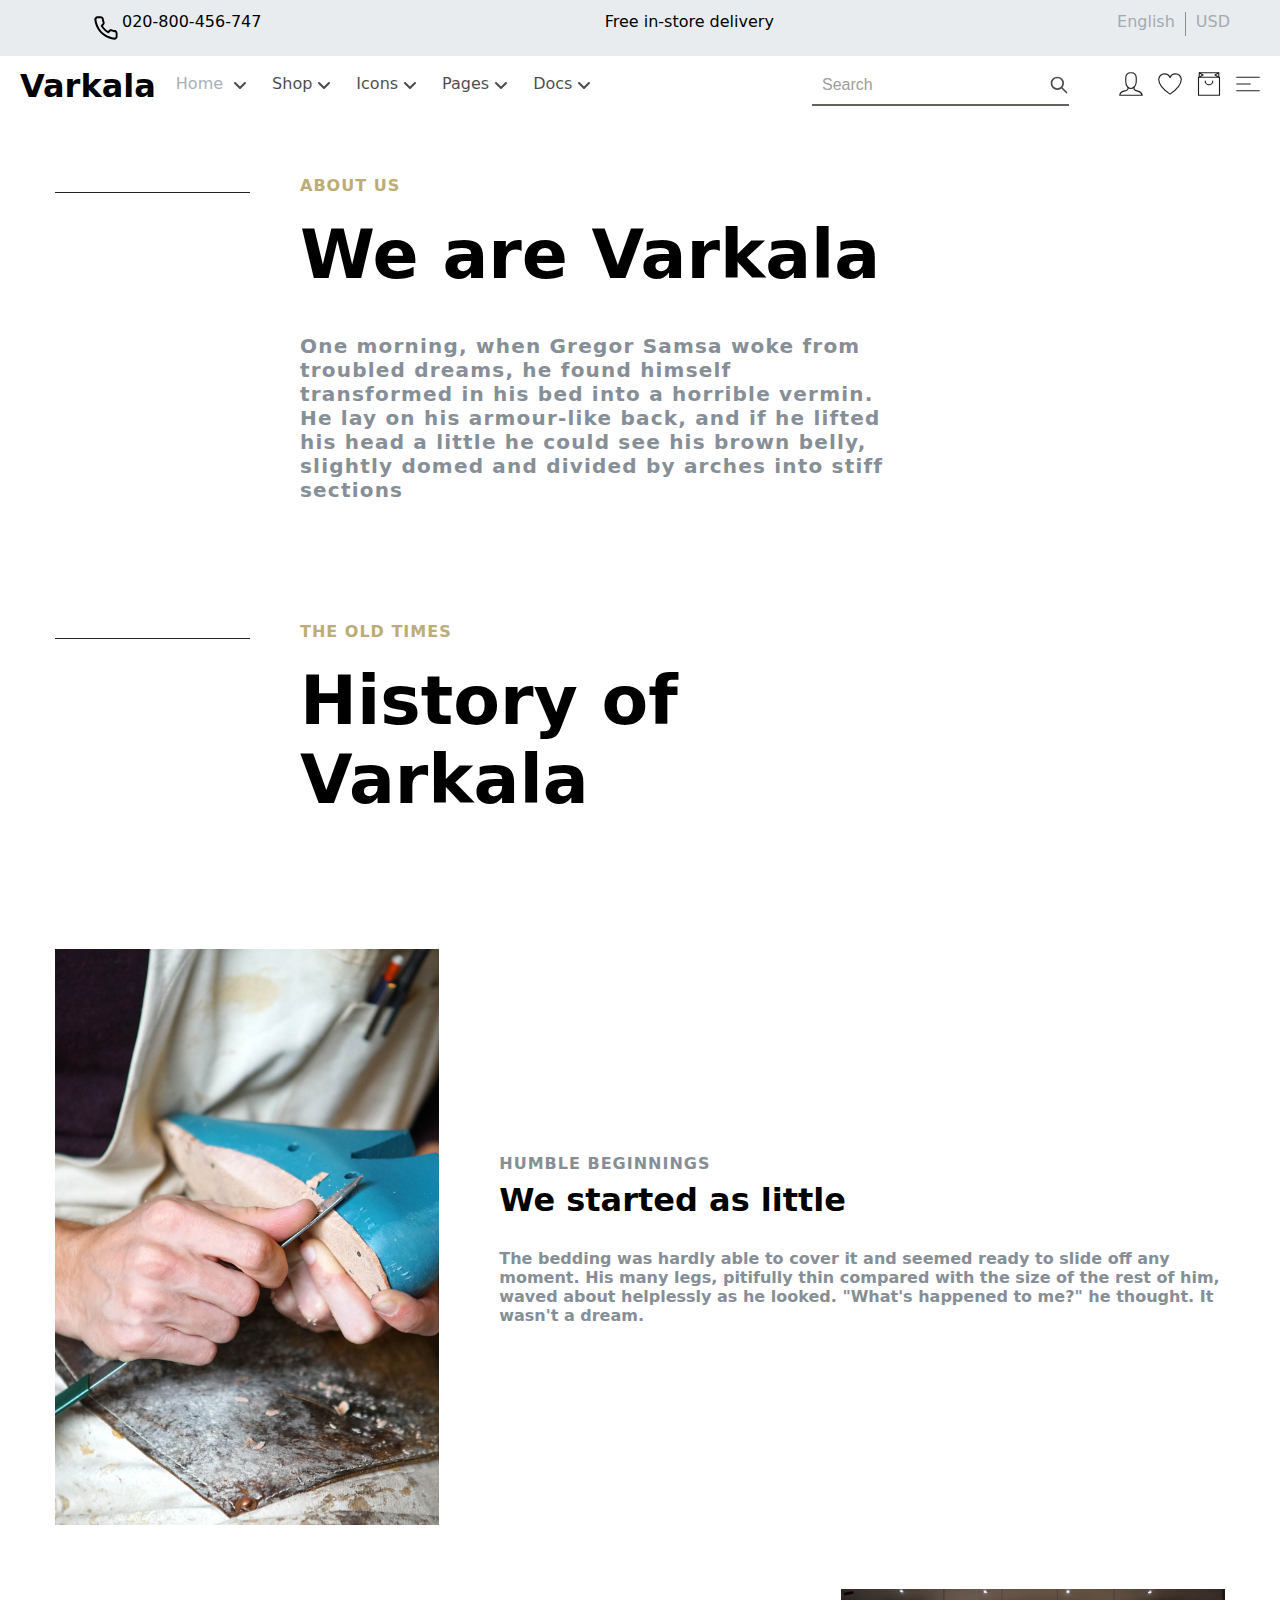
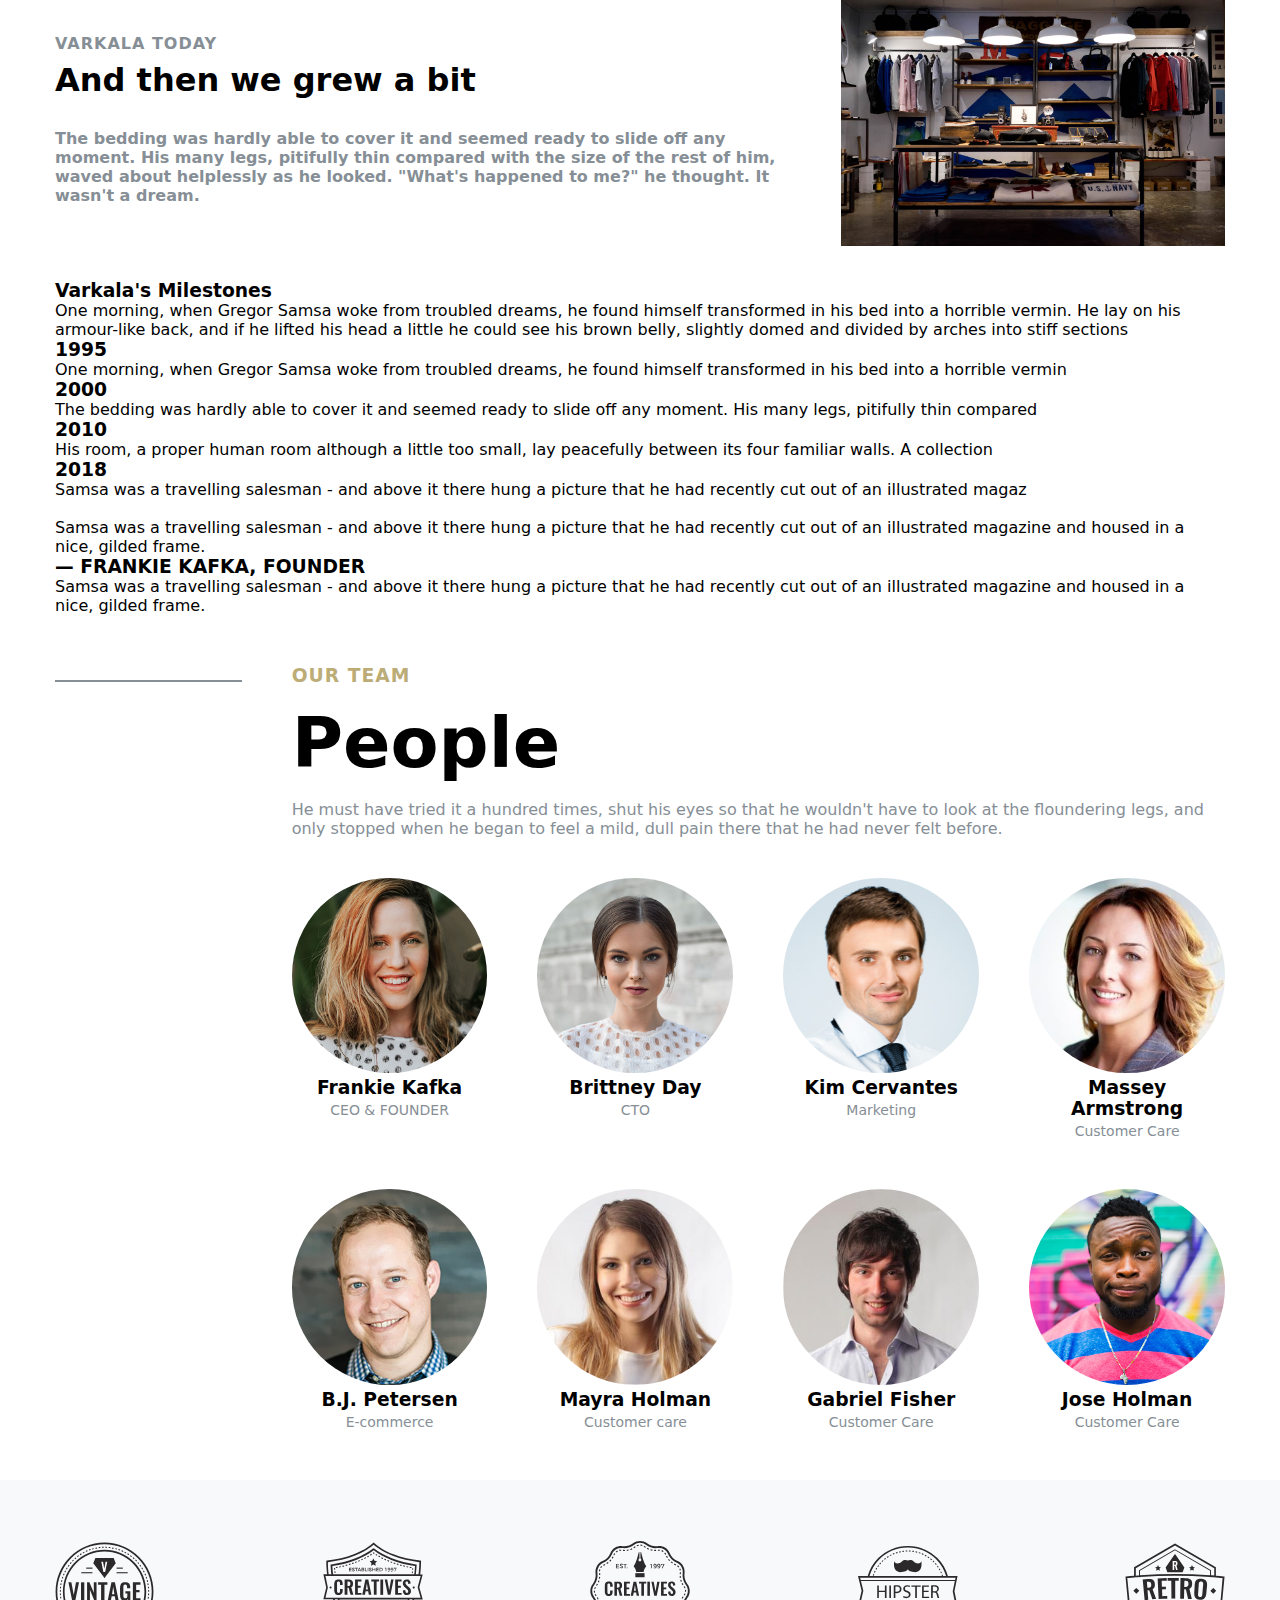
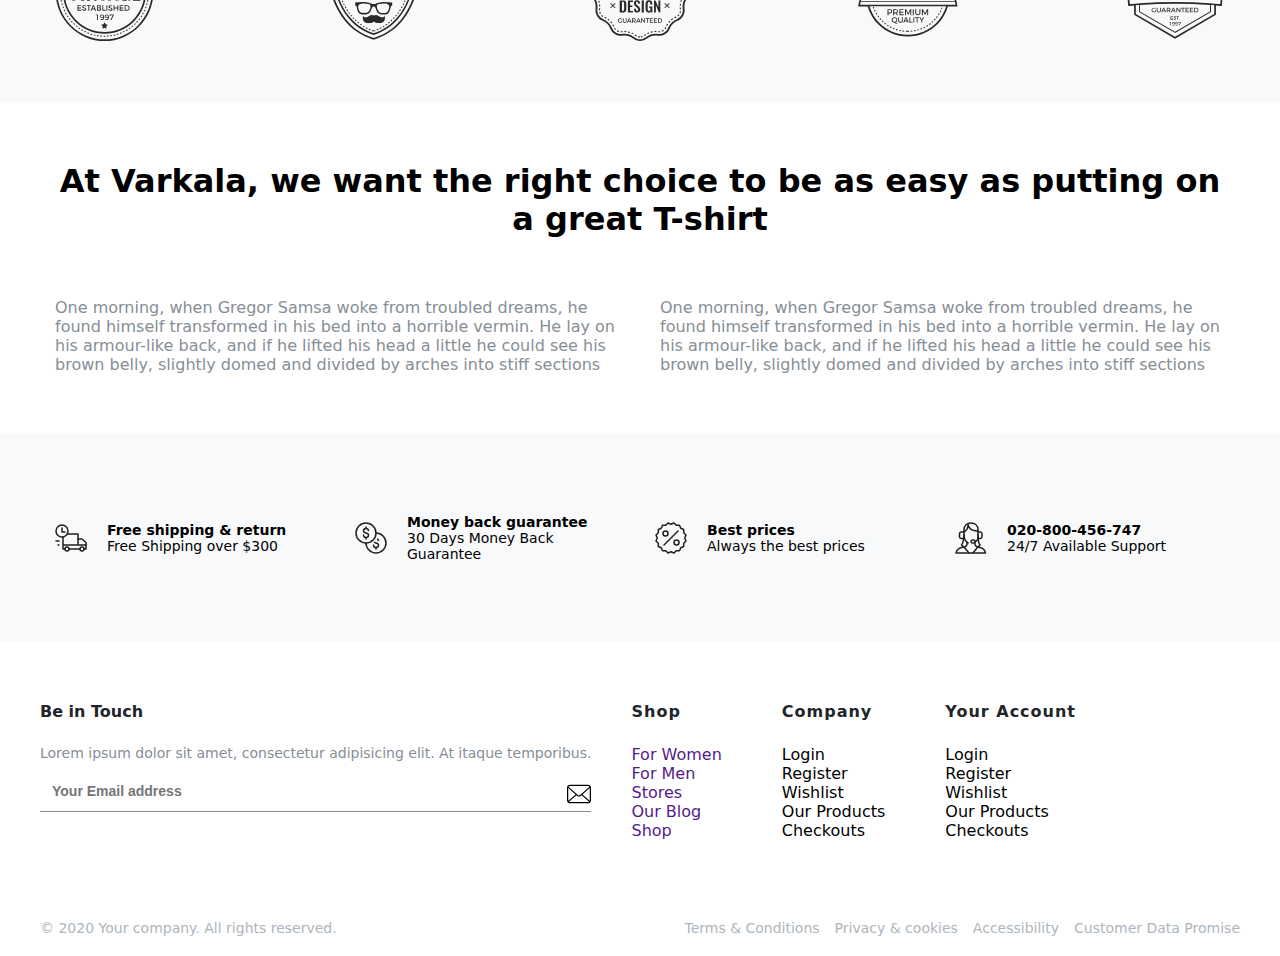
==== commit cab83f6d: "added pages components" ====
--- a/about.html
+++ b/about.html
@@ -52,38 +52,75 @@
       </div>
     </header>
 
+    <section class="basket-modal">
+      <div class="top">
+        <img src="./img/close.svg" alt="" onclick="hideBasket()" />
+      </div>
+      <div class="body"></div>
+      <div class="footer">
+        <div class="total">
+          <h3 class="text"> Subtotal :  </h3>
+          <p class="number">  </p>
+        </div>
+        <button> View Cart </button>
+        <button> Checkout </button>
+      </div>
+    </section>
+
     <nav>
       <div class="left">
         <h1 class="title">Varkala</h1>
         <div class="dropdown">
-          <button>Home</button>
+          <label for="dropdown-home">
+            <p>Home</p>
+            <img src="./img/arrow-down.svg" alt="" width="24px" />
+          </label>
+          <input id="dropdown-home" type="checkbox" />
           <ul class="menu">
-            <li>Home 1 - Fashion</li>
-            <li>Home 2 - Fashion</li>
-            <li>Home 3 - Design</li>
-            <li>Home 4 - Design</li>
-          </ul>
-        </div>
-      </div>
+            <li><a href="index.html"> Home </a></li>
+            <li><a href="blog.html"> Blog </a></li>
+            <li><a href="contact.html"> Contact </a></li>
+            <li><a href="about.html"> About </a></li>
+          </ul>
+        </div>
+
+        <label>
+          <p>Shop</p>
+          <img src="./img/arrow-down.svg" alt="" width="24px" />
+        </label>
+        <label>
+          <p>Icons</p>
+          <img src="./img/arrow-down.svg" alt="" width="24px" />
+        </label>
+        <label>
+          <p>Pages</p>
+          <img src="./img/arrow-down.svg" alt="" width="24px" />
+        </label>
+
+        <label>
+          <p>Docs</p>
+          <img src="./img/arrow-down.svg" alt="" width="24px" />
+        </label>
+      </div>
+
       <div class="right">
         <form action="">
-          <input type="search" />
-          <img src="" alt="" />
+          <input type="search" placeholder="Search" />
         </form>
         <div class="actions">
           <div class="profile">
-            <img src="" alt="" />
+            <img src="./img/profile.svg" alt="" />
           </div>
           <div class="wishlist">
-            <img src="" alt="" />
+            <img src="./img/heart.svg" alt="" />
             <p class="number"></p>
           </div>
-          <div class="checkout">
-            <img src="" alt="" />
+          <div class="basket">
+            <img src="./img/basket.svg" alt="" onclick="showBasket()" />
             <p class="number"></p>
           </div>
           <div class="about">
-            <img src="" alt="" />
+            <img src="./img/hamburger.svg" alt="" />
           </div>
         </div>
       </div>
--- a/scss/main.css
+++ b/scss/main.css
@@ -16,38 +16,20 @@
   padding: 0 15px;
 }
 
-.header {
-  display: flex;
-  justify-content: space-between;
-  background-color: #e9ecef;
-  padding: 12px 50px;
-}
-.header .contacts {
-  display: flex;
-}
-.header .contacts i {
-  margin-right: 10px;
-}
-.header .contacts .phone {
-  margin-left: 20px;
-  display: flex;
-}
-.header .contacts .phone img {
-  width: 32px;
-}
-.header .actions {
-  display: flex;
-  gap: 10px;
-}
-.header .actions span.horizontal-line {
-  display: block;
-  width: 1px;
-  height: 24px;
-  background-color: #868e96;
-}
-
 .dropdown {
   position: relative;
+}
+.dropdown label {
+  display: flex;
+  gap: 5px;
+  color: #868e96;
+  opacity: 0.7;
+}
+.dropdown label:hover {
+  opacity: 1;
+}
+.dropdown a {
+  color: inherit;
 }
 .dropdown input {
   display: none;
@@ -59,6 +41,7 @@
   background-color: #fff;
   box-shadow: 0 4px 8px rgba(0, 0, 0, 0.2);
   left: 0;
+  top: 30px;
 }
 .dropdown .menu li {
   padding: 10px 20px;
@@ -72,68 +55,103 @@
   display: block;
 }
 
-.about-us-intro .box {
-  padding: 60px 0;
+.header {
+  display: flex;
+  justify-content: space-between;
+  background-color: #e9ecef;
+  padding: 12px 50px;
+}
+.header .contacts {
+  display: flex;
+}
+.header .contacts i {
+  margin-right: 10px;
+}
+.header .contacts .phone {
+  margin-left: 20px;
+  display: flex;
+}
+.header .contacts .phone img {
+  width: 32px;
+}
+.header .actions {
+  display: flex;
+  gap: 10px;
+}
+.header .actions span.horizontal-line {
+  display: block;
+  width: 1px;
+  height: 24px;
+  background-color: #868e96;
+}
+
+@media screen and (max-width: 768px) {
+  .header {
+    padding: 10px 8px;
+  }
+  .header .contacts {
+    display: none;
+  }
+  .header .actions {
+    display: none;
+  }
+}
+nav {
+  padding: 10px 20px;
+  display: flex;
+  justify-content: space-between;
+  max-width: 1800px;
+  margin: 0 auto;
+}
+nav .left {
+  display: flex;
+  gap: 20px;
+  align-items: center;
+}
+nav .left label {
+  display: flex;
+  opacity: 0.7;
+}
+nav .left label:hover {
+  opacity: 1;
+}
+nav .right {
   display: flex;
   gap: 50px;
 }
-.about-us-intro .box .left {
-  width: 16.6666666667%;
-}
-.about-us-intro .box .left .line {
-  width: 100%;
-  background-color: #212529;
-  height: 1px;
-  margin-top: 16px;
-}
-.about-us-intro .box .right {
-  width: 50%;
-}
-.about-us-intro .box .right .subtitle {
-  color: #bcac76;
-  margin-bottom: 20px;
-  letter-spacing: 1px;
-  text-transform: uppercase;
-}
-.about-us-intro .box .right .title {
-  font-size: 68px;
-  margin-bottom: 40px;
-}
-.about-us-intro .box .right .text {
-  color: #868e96;
-  font-weight: bold;
-  letter-spacing: 1.2px;
-  font-size: 20px;
-}
-
-.about-timeline .box {
-  padding: 30px 0;
+nav .right form input {
+  border: none;
+  padding: 10px 40px 10px 10px;
+  border-bottom: 2px solid #212219;
+  opacity: 0.7;
+  background: url("../../img/search.svg");
+  background-position: right center;
+  background-repeat: no-repeat;
+  background-size: 20px 20px;
+  outline: none;
+  font-size: 16px;
+}
+nav .right form input:focus {
+  opacity: 1;
+}
+nav .right .actions {
   display: flex;
   align-items: center;
-  gap: 60px;
-}
-.about-timeline .box img {
-  width: 100%;
-}
-.about-timeline .box .subtitle {
-  color: #868e96;
-  letter-spacing: 1px;
-  text-transform: uppercase;
-  margin-bottom: 8px;
-}
-.about-timeline .box .title {
-  font-size: 32px;
-  margin-bottom: 30px;
-}
-.about-timeline .box .text {
-  color: #868e96;
-  font-size: 16px;
-  font-weight: bold;
-}
-.about-timeline .box-2 .img-wrap {
-  order: 2;
-}
-
+  gap: 15px;
+}
+nav .right .actions img {
+  width: 24px;
+  cursor: pointer;
+}
+
+@media screen and (max-width: 768px) {
+  nav .left > label {
+    display: none;
+  }
+  nav .right form {
+    display: none;
+  }
+}
 footer .box-1 {
   padding: 80px 0;
   width: 100%;
@@ -243,6 +261,337 @@
     justify-content: center;
   }
 }
+.basket-modal {
+  display: none;
+  position: fixed;
+  right: 0;
+  top: 0;
+  width: 400px;
+  height: 100vh;
+  z-index: 10;
+  background-color: #fff;
+  padding: 20px 30px;
+}
+.basket-modal .top {
+  display: flex;
+  justify-content: flex-end;
+}
+.basket-modal .top img {
+  width: 24px;
+}
+.basket-modal .body {
+  margin-top: 30px;
+}
+.basket-modal .body .item {
+  display: grid;
+  grid-template-columns: 2fr 4fr 1fr;
+  gap: 20px;
+}
+.basket-modal .body .item .left img {
+  width: 100%;
+}
+.basket-modal .body .item .right img {
+  width: 16px;
+  opacity: 0.7;
+}
+.basket-modal .body .item .right img:hover {
+  opacity: 1;
+}
+.basket-modal .footer {
+  margin-top: 30px;
+}
+.basket-modal .footer .total {
+  display: flex;
+  justify-content: space-between;
+  align-items: center;
+}
+.basket-modal .footer .total .text {
+  font-size: 32px;
+}
+.basket-modal .footer .total .number {
+  font-size: 20px;
+}
+.basket-modal .footer button {
+  margin-top: 20px;
+  border: 1px solid #212529;
+  color: #212529;
+  font-weight: light;
+  font-size: 18px;
+  padding: 15px 25px;
+  border: 1px solid #212529;
+  background-color: #fff;
+}
+.basket-modal .footer button:hover {
+  background-color: #212529;
+  color: #fff;
+}
+
+section.index-intro {
+  color: #212219;
+}
+section.index-intro .subtitle {
+  margin-bottom: 8px;
+  letter-spacing: 1px;
+}
+section.index-intro .title {
+  font-size: 64px;
+  margin-bottom: 24px;
+}
+section.index-intro .text {
+  color: #868e96;
+  margin-bottom: 48px;
+  letter-spacing: 1px;
+}
+section.index-intro .box {
+  display: grid;
+  grid-template-columns: 7fr 5fr;
+  align-items: center;
+  gap: 60px;
+}
+section.index-intro .chair {
+  height: 400px;
+}
+section.index-intro button {
+  background-color: transparent;
+  border: 1px solid #bcac76;
+  letter-spacing: 1px;
+  text-transform: uppercase;
+  padding: 10px 15px;
+  font-weight: bold;
+  background-color: transparent;
+  color: #bcac76;
+}
+section.index-intro button:hover {
+  background-color: #bcac76;
+  color: #212219;
+}
+
+section.index-deal {
+  padding: 60px 0;
+  background-color: #ebf7ff;
+}
+section.index-deal .subtitle {
+  color: #dc3545;
+  margin-bottom: 16px;
+}
+section.index-deal .title {
+  font-size: 64px;
+  font-weight: bold;
+}
+section.index-deal .price {
+  color: #868e96;
+}
+section.index-deal .off {
+  font-size: 1rem;
+  font-weight: 400;
+  line-height: 1.6;
+  color: #212529;
+  text-align: left;
+  box-sizing: border-box;
+  margin-top: 0;
+  margin-bottom: 1.5rem;
+}
+section.index-deal .box {
+  display: grid;
+  grid-template-columns: 8fr 4fr;
+  gap: 30px;
+}
+section.index-deal img {
+  height: 400px;
+}
+section.index-deal .timer {
+  background-color: #fff;
+  padding: 20px 50px;
+  display: flex;
+  width: -moz-fit-content;
+  width: fit-content;
+  gap: 50px;
+}
+section.index-deal .timer > div .number {
+  font-weight: bold;
+  font-size: 24px;
+  margin-bottom: 8px;
+}
+section.index-deal .timer > div .text {
+  color: #868e96;
+}
+section.index-deal button {
+  margin-top: 25px;
+  background-color: transparent;
+  border: 1px solid #212529;
+  color: #212529;
+  font-weight: light;
+  font-size: 18px;
+  padding: 15px 25px;
+  border: 1px solid #212529;
+}
+section.index-deal button:hover {
+  background-color: #212529;
+  color: #fff;
+}
+
+section.new .title {
+  font-size: 32px;
+  margin-bottom: 8px;
+}
+section.new .text {
+  font-size: 20px;
+  margin-bottom: 48px;
+  color: #868e96;
+}
+section.new .filters {
+  display: flex;
+  justify-content: space-between;
+  margin-bottom: 60px;
+}
+section.new .filters .left {
+  color: #868e96;
+  display: flex;
+  gap: 20px;
+  font-weight: bold;
+  cursor: pointer;
+}
+section.new .filters .left p:hover {
+  color: #212219;
+  text-decoration: underline;
+}
+section.new .filters .left .active {
+  color: #212219;
+}
+section.new .filters .right {
+  color: #bcac76;
+  font-weight: bold;
+  letter-spacing: 1px;
+}
+section.new .box {
+  display: grid;
+  grid-template-columns: repeat(4, 1fr);
+  gap: 30px;
+}
+section.new .item .top {
+  position: relative;
+}
+section.new .item .top > img {
+  width: 100%;
+}
+section.new .item .top .extra {
+  position: absolute;
+  left: 0;
+  bottom: 0;
+  width: 100%;
+  display: flex;
+  justify-content: space-between;
+  padding: 10px 20px;
+  background-color: #fff;
+}
+section.new .item .top .extra img {
+  width: 32px;
+}
+section.new .item:hover .top .extra {
+  background-color: black;
+  bottom: 0;
+}
+
+section.summer {
+  padding: 30px 0;
+}
+section.summer .container {
+  padding: 60px 0;
+  background-color: #eae0bd;
+  position: relative;
+  display: flex;
+  flex-direction: column;
+  align-items: center;
+}
+section.summer .title {
+  font-size: 72px;
+  margin-bottom: 16px;
+}
+section.summer .subtitle {
+  font-size: 32px;
+  margin-bottom: 48px;
+}
+section.summer button {
+  border: 1px solid #212529;
+  color: #212529;
+  font-weight: light;
+  font-size: 18px;
+  padding: 15px 25px;
+  border: 1px solid #212529;
+}
+section.summer button:hover {
+  background-color: #212529;
+  color: #fff;
+}
+section.summer img {
+  position: absolute;
+  top: -100px;
+  right: 0;
+  width: 200px;
+}
+
+.about-us-intro .box {
+  padding: 60px 0;
+  display: flex;
+  gap: 50px;
+}
+.about-us-intro .box .left {
+  width: 16.6666666667%;
+}
+.about-us-intro .box .left .line {
+  width: 100%;
+  background-color: #212529;
+  height: 1px;
+  margin-top: 16px;
+}
+.about-us-intro .box .right {
+  width: 50%;
+}
+.about-us-intro .box .right .subtitle {
+  color: #bcac76;
+  margin-bottom: 20px;
+  letter-spacing: 1px;
+  text-transform: uppercase;
+}
+.about-us-intro .box .right .title {
+  font-size: 68px;
+  margin-bottom: 40px;
+}
+.about-us-intro .box .right .text {
+  color: #868e96;
+  font-weight: bold;
+  letter-spacing: 1.2px;
+  font-size: 20px;
+}
+
+.about-timeline .box {
+  padding: 30px 0;
+  display: flex;
+  align-items: center;
+  gap: 60px;
+}
+.about-timeline .box img {
+  width: 100%;
+}
+.about-timeline .box .subtitle {
+  color: #868e96;
+  letter-spacing: 1px;
+  text-transform: uppercase;
+  margin-bottom: 8px;
+}
+.about-timeline .box .title {
+  font-size: 32px;
+  margin-bottom: 30px;
+}
+.about-timeline .box .text {
+  color: #868e96;
+  font-size: 16px;
+  font-weight: bold;
+}
+.about-timeline .box-2 .img-wrap {
+  order: 2;
+}
+
 section.about-at {
   padding: 60px 0;
 }
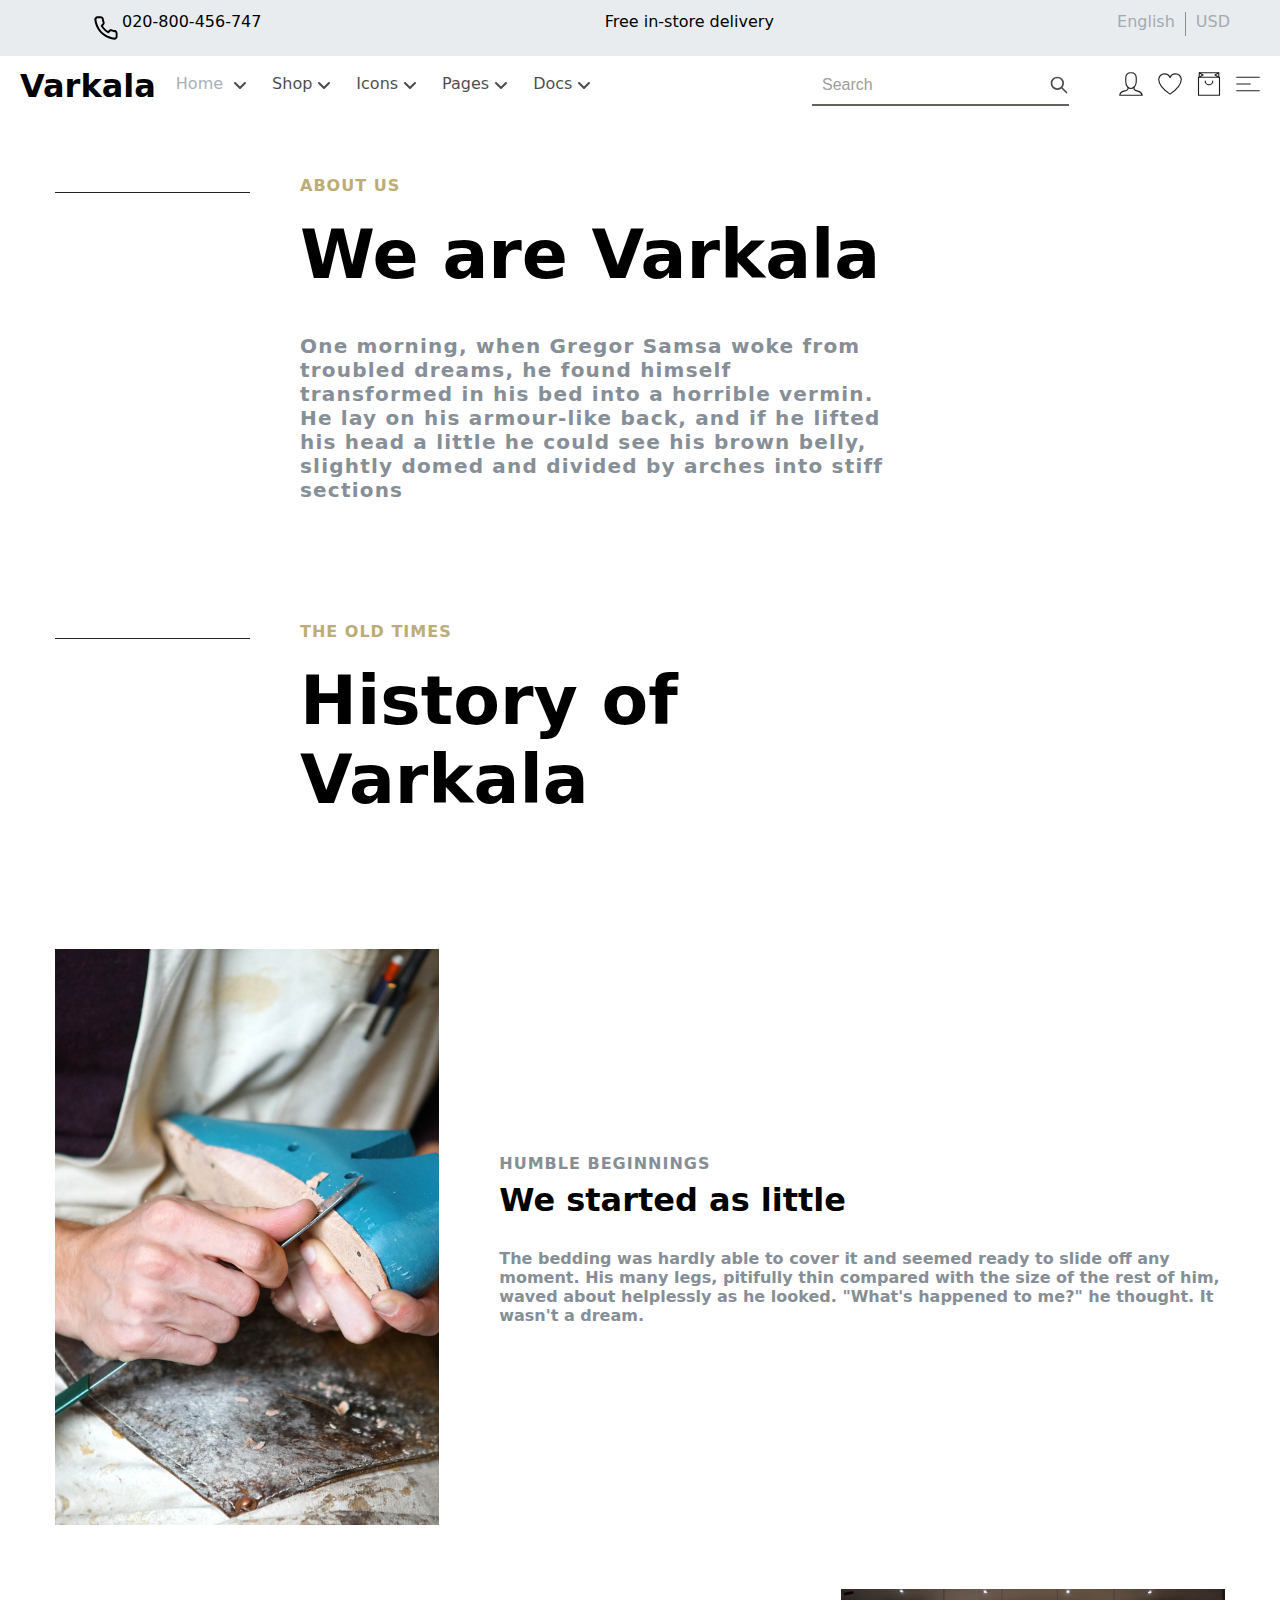
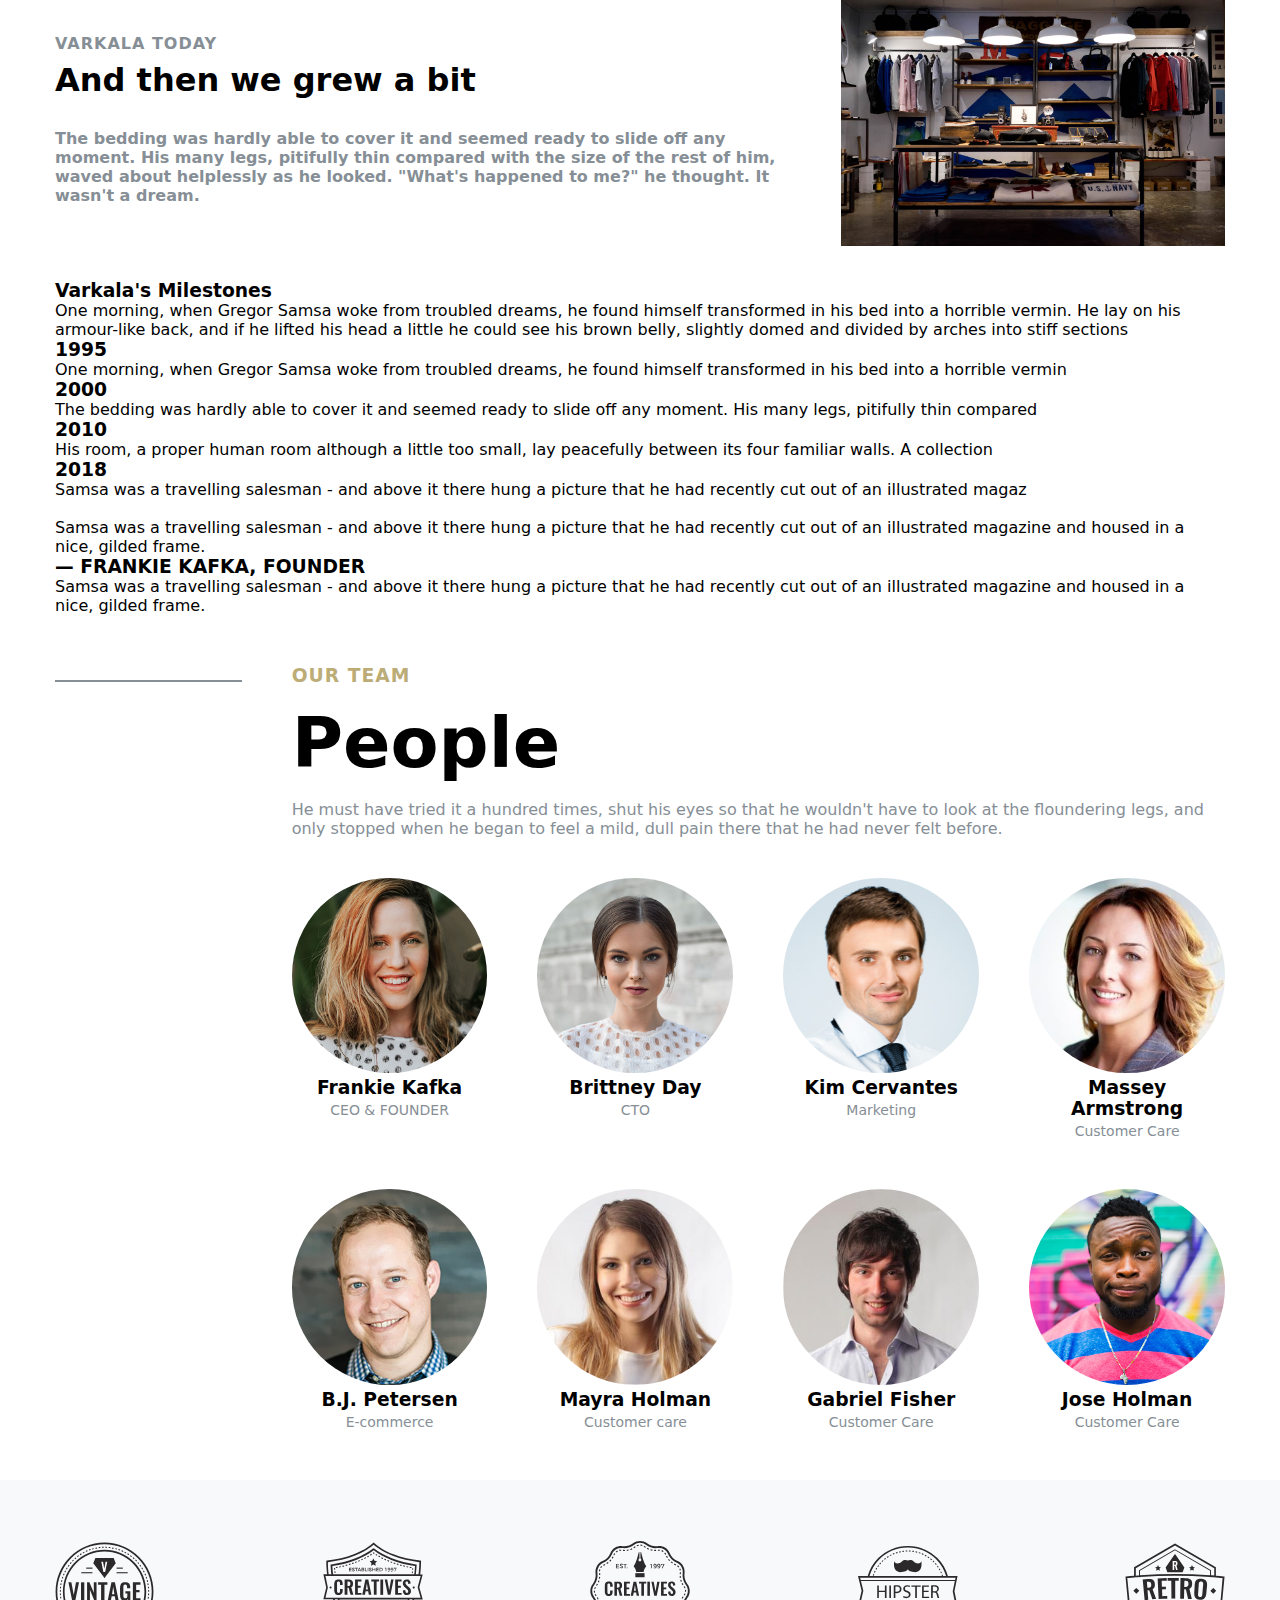
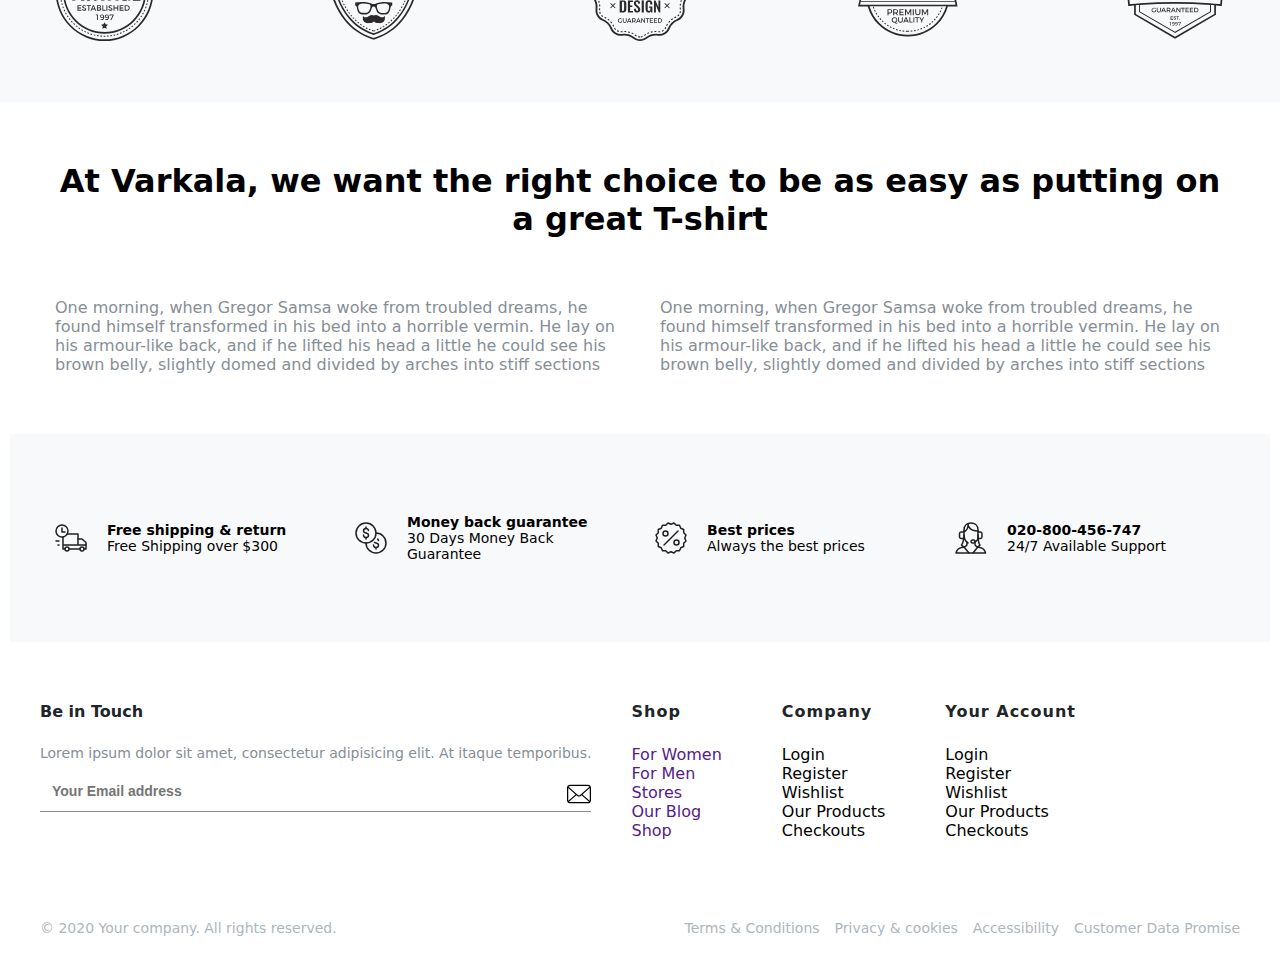
==== commit d3085570: "responsive design added" ====
--- a/about.html
+++ b/about.html
@@ -13,6 +13,8 @@
       referrerpolicy="no-referrer"
     />
     <link rel="stylesheet" href="./scss/main.css" />
+    <script src="./js/app.js"></script>
+
   </head>
   <body>
     <header class="header">
--- a/scss/main.css
+++ b/scss/main.css
@@ -152,6 +152,9 @@
     display: none;
   }
 }
+footer {
+  padding: 0 10px;
+}
 footer .box-1 {
   padding: 80px 0;
   width: 100%;
@@ -277,7 +280,13 @@
   justify-content: flex-end;
 }
 .basket-modal .top img {
-  width: 24px;
+  border-radius: 50%;
+  width: 30px;
+  padding: 6px;
+  cursor: pointer;
+}
+.basket-modal .top img:hover {
+  background-color: #f5f7f9;
 }
 .basket-modal .body {
   margin-top: 30px;
@@ -618,9 +627,14 @@
   justify-content: space-between;
 }
 section.about-sponsors img {
-  width: 100px;
-}
-
+  max-width: 100px;
+}
+
+@media screen and (max-width: 768px) {
+  section.about-sponsors img {
+    width: 80px;
+  }
+}
 section.about-team {
   padding: 50px 0;
 }
@@ -668,6 +682,19 @@
   margin-bottom: 40px;
 }
 
+@media screen and (max-width: 768px) {
+  section.about-team .container {
+    grid-template-columns: 1fr;
+  }
+  section.about-team .container .left {
+    display: none;
+  }
+  section.about-team .box {
+    display: grid;
+    grid-template-columns: repeat(2, 1fr);
+    gap: 30px;
+  }
+}
 section.blog-intro {
   background-image: url("../img/blog-intro.jpg");
   height: 600px;
@@ -725,4 +752,40 @@
 }
 section.blog-blogs .box-2 > p {
   cursor: pointer;
+}
+
+section.contact-intro {
+  background-image: url("../../../img/contact-intro.jpg");
+  height: 600px;
+  background-position: center center;
+  background-size: cover;
+  background-repeat: no-repeat;
+  display: flex;
+  flex-direction: column;
+  align-items: center;
+  justify-content: center;
+  margin-top: -72px;
+}
+section.contact-intro .title {
+  font-size: 50px;
+  margin-bottom: 10px;
+}
+section.contact-intro .text {
+  max-width: 1000px;
+  text-align: center;
+}
+
+section.contact-info {
+  padding: 50px 0;
+}
+section.contact-info .container {
+  display: grid;
+  grid-template-columns: repeat(auto-fit, minmax(250px, 1fr));
+}
+section.contact-info .title {
+  font-size: 28px;
+  margin-bottom: 8px;
+}
+section.contact-info p {
+  color: #868e96;
 }/*# sourceMappingURL=main.css.map */